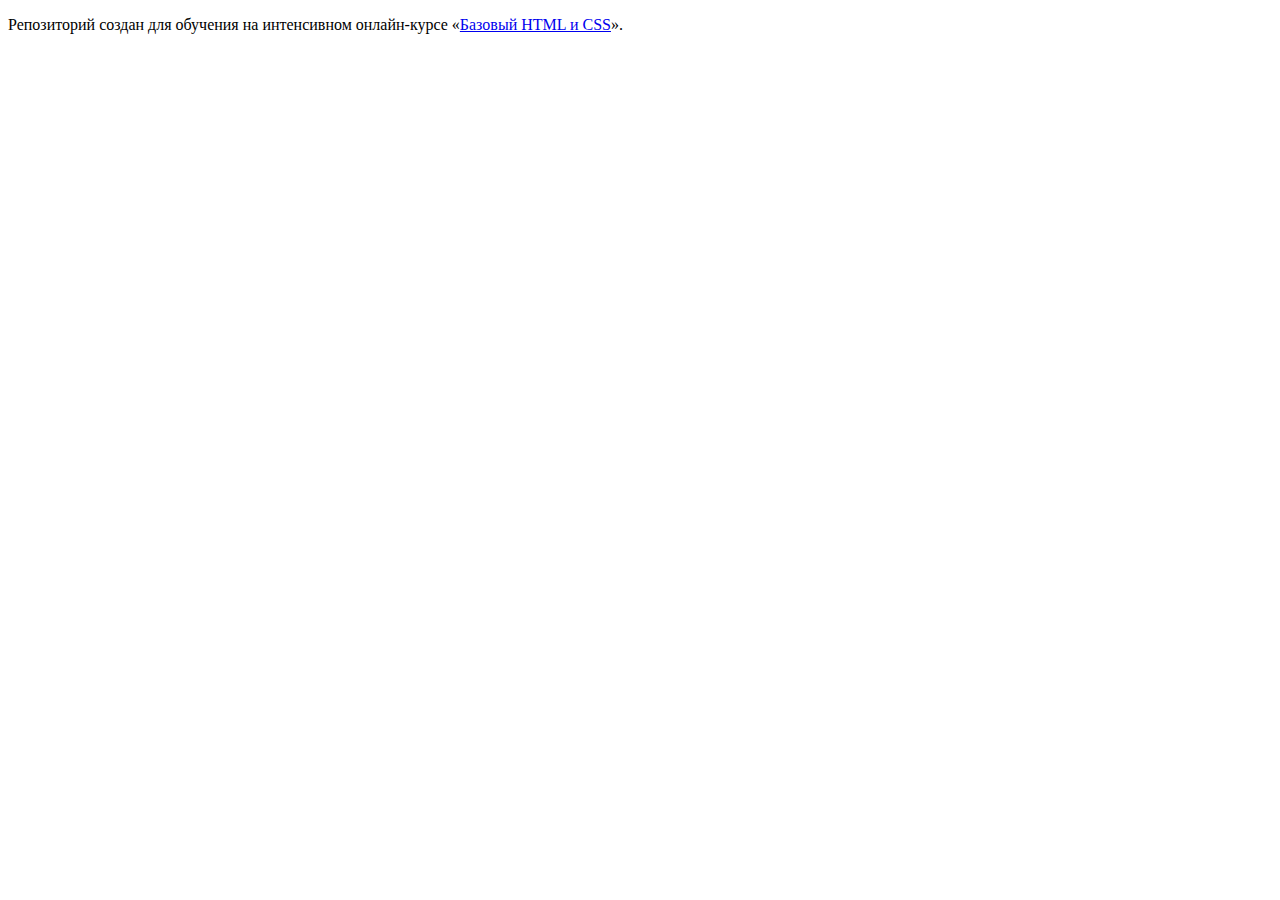
==== index.html @ 7b709efc ":hatching_chick:" ====
<!DOCTYPE html>
<html lang="ru">
  <head>
    <meta charset="utf-8">
    <title>HTML Academy: Техномарт</title>
  </head>
  <body>

    <p>Репозиторий создан для обучения на интенсивном онлайн‑курсе «<a href="https://htmlacademy.ru/intensive/htmlcss">Базовый HTML и CSS</a>».</p>

  </body>
</html>
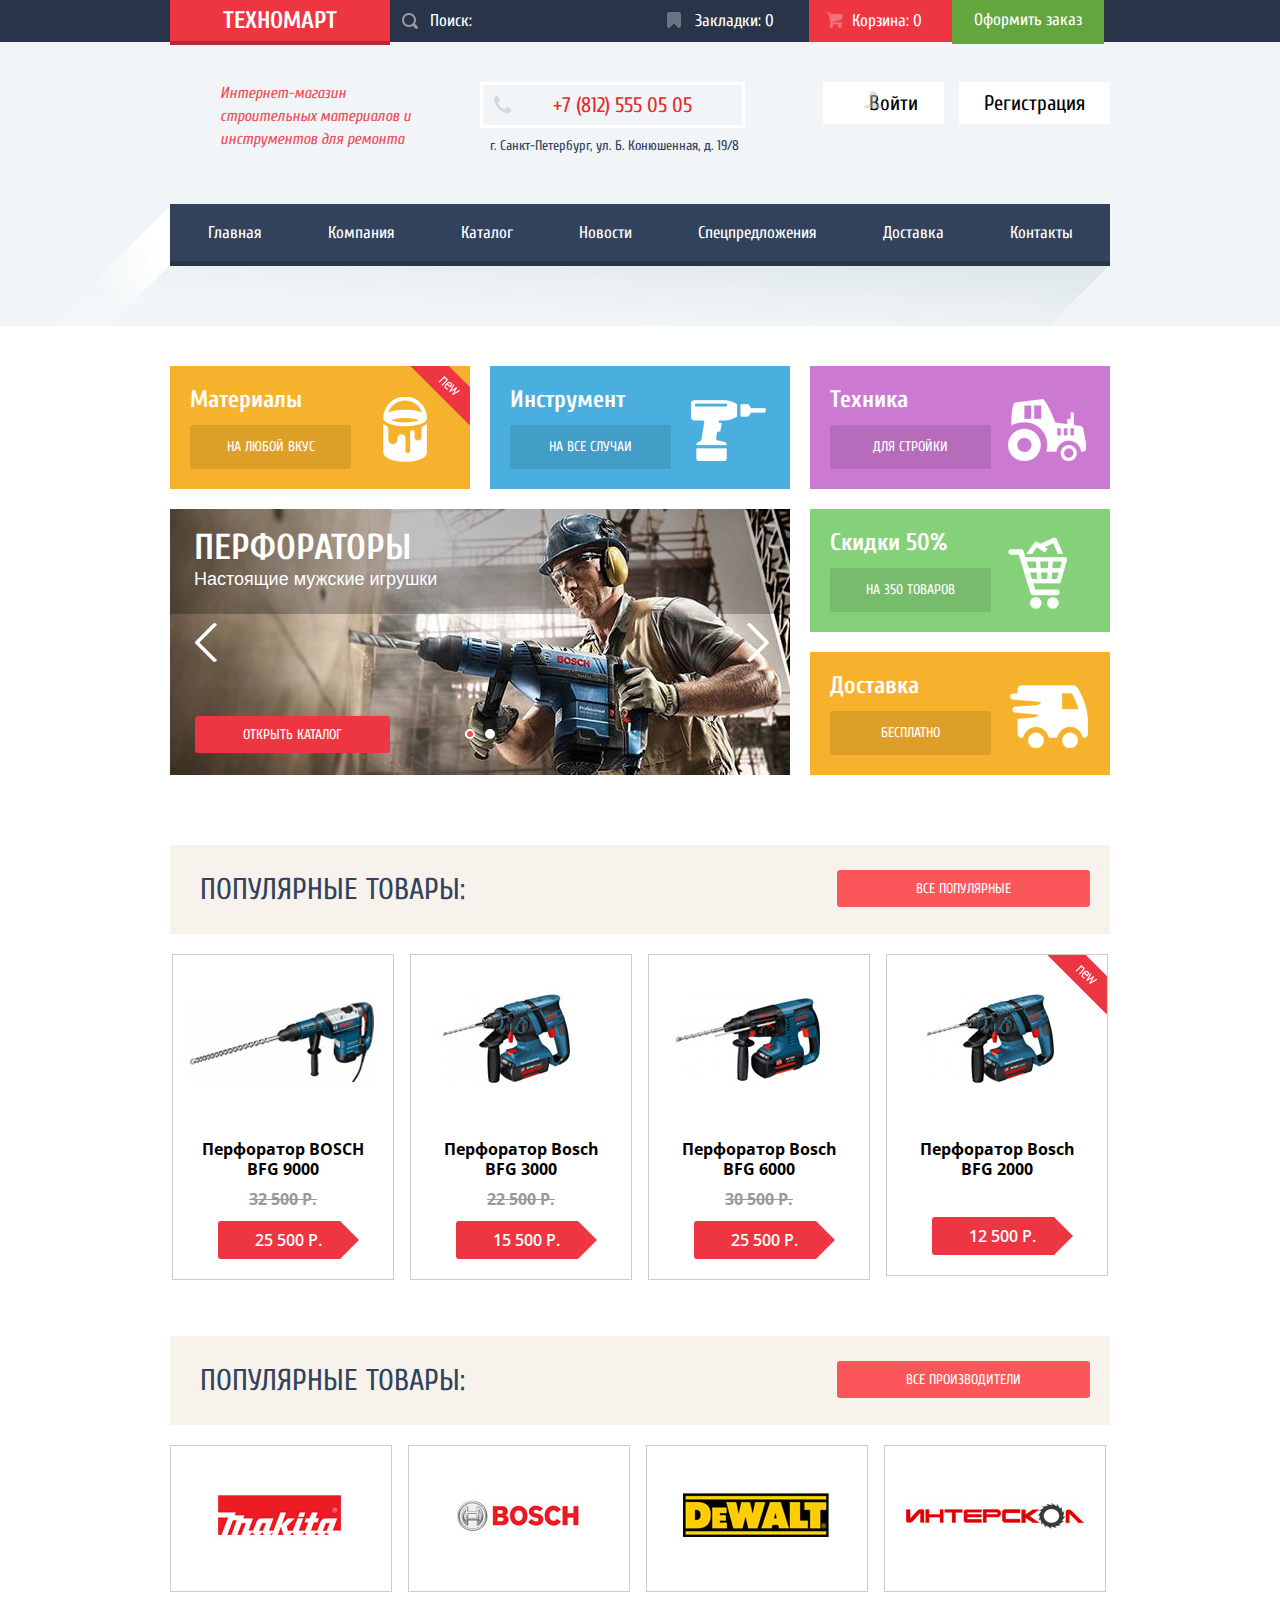
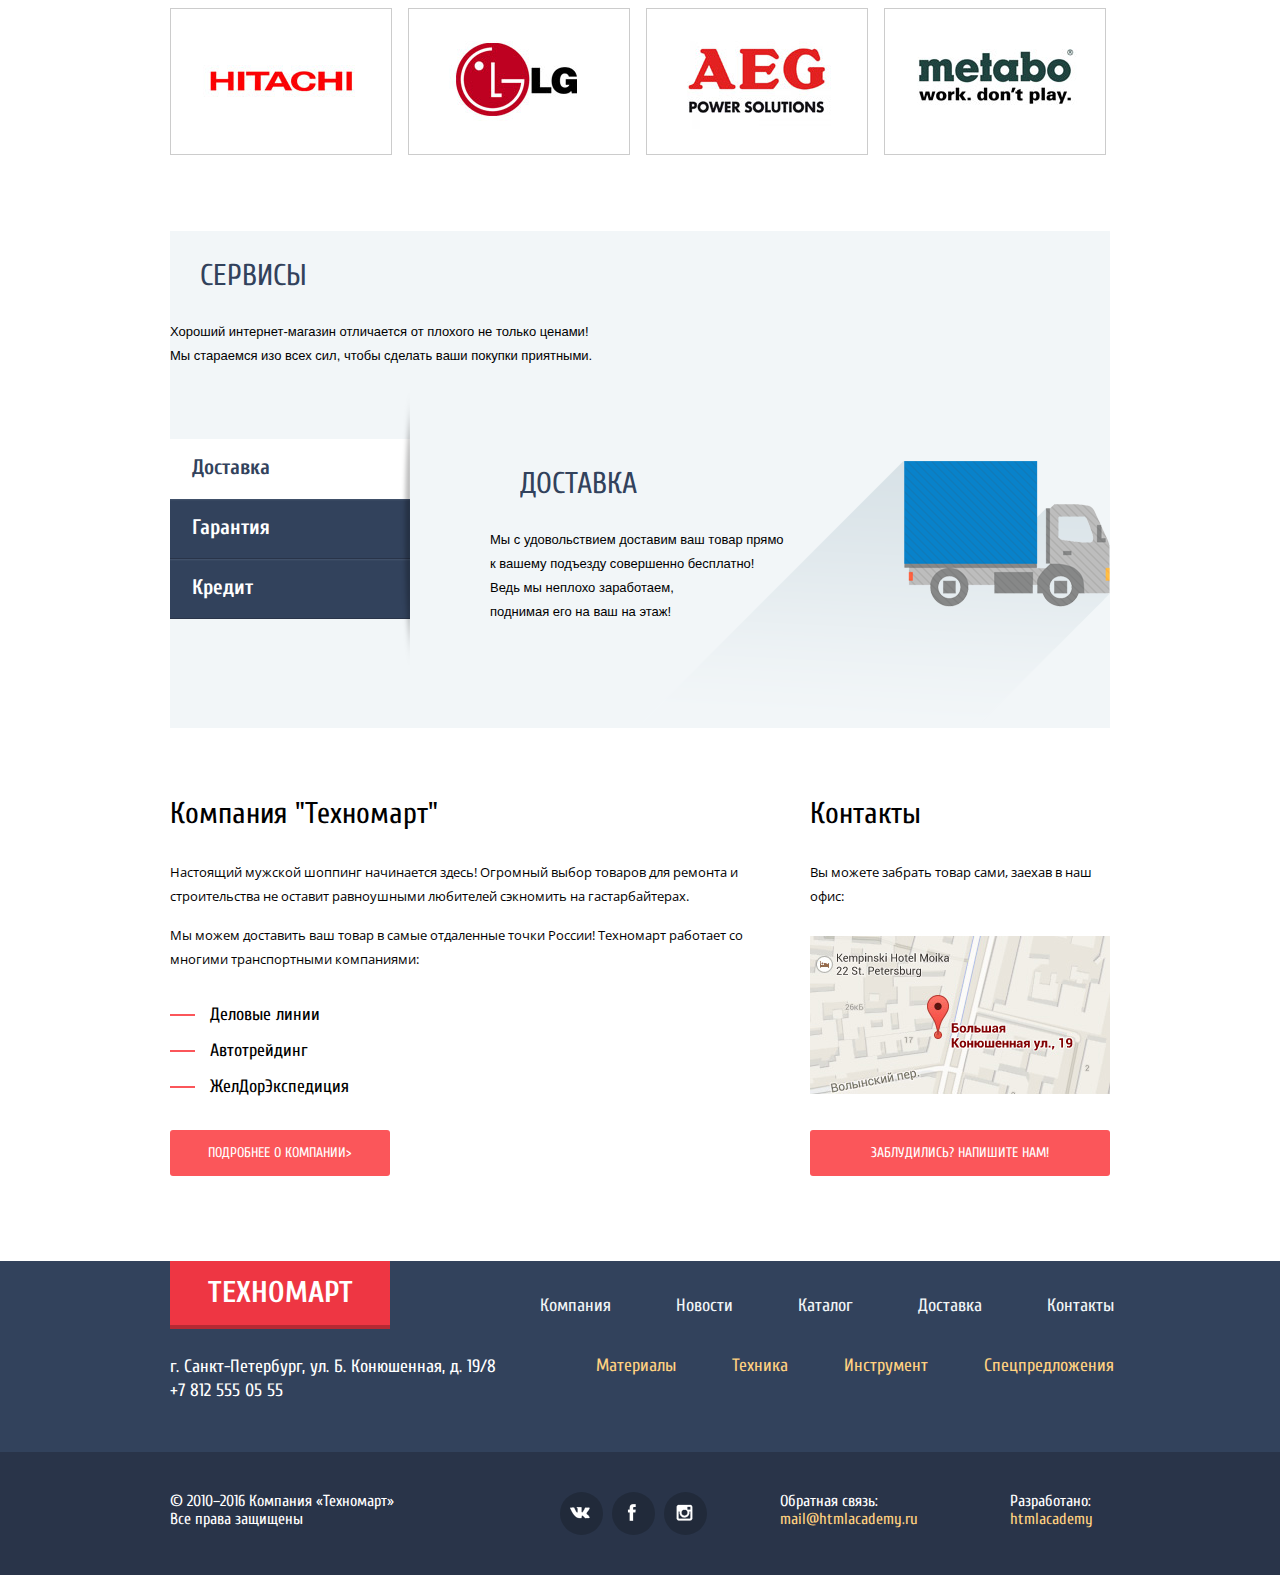
==== commit 746b8386: "исправлены все пункты по возможности" ====
--- a/index.html
+++ b/index.html
@@ -2,11 +2,307 @@
 <html lang="ru">
   <head>
     <meta charset="utf-8">
-    <title>HTML Academy: Техномарт</title>
+    <title>Техномарт</title>
+    <link href="css/style.css" rel="stylesheet">
+    <link href="http://fonts.googleapis.com/css?family=Open+Sans:300italic,400italic,700italic,400,300,700&amp;subset=latin,cyrillic" rel="stylesheet" type="text/css">
+    <link href="http://fonts.googleapis.com/css?family=Cuprum:400,400italic,700,700italic&amp;subset=latin,cyrillic" rel="stylesheet" type="text/css">
+    <link href="http://fonts.googleapis.com/css?family=Roboto:400,300,300italic,400italic,700,700italic&amp;subset=latin,cyrillic" rel="stylesheet" type="text/css">
   </head>
   <body>
+    <header class="header">
+    <div class="menu-top">
+      <div class="container">
+        <div class="wrap">
+          <a class="logo" href="#">Техномарт</a>
+          <form class="menu-top-search" action="#">
+            <input id="menu-top-search-box" name="search" type="text">
+            <label for="menu-top-search-box">Поиск:</label>
+          </form>
+          <div class="menu-top-bookmarks">
+            <a href="#">Закладки: 0</a>
+          </div>
+          <div class="menu-top-basket">
+            <a href="#">Корзина: 0</a>
+          </div>
+          <div class="menu-top-order">
+            <a href="#">Оформить заказ</a>
+          </div>
+        </div>
+      </div>
+    </div>
+    <div class="menu">
+      <div class="container">
+        <div class="menu-middle  clearfix">
+          <p class="menu-middle-info">Интернет-магазин строительных материалов и инструментов для ремонта</p>
+          <div class="menu-middle-contacts">
+            <a href="tel:+7 (812) 555 05 55"> <span class="contacts-phone">+7 (812) 555 05 05</span></a>
+            <p class="contacts-address">г. Санкт-Петербург, ул. Б. Конюшенная, д. 19/8</p>
+          </div>
+          <div class="menu-middle-account">
+            <a class="login" href="#">Войти</a>
+            <a class="registration" href="#">Регистрация</a>
+            <!--
+                        <a class="user" href="#">Равшан Джамшутович</a><br>
+                        <a class="user-orders" href="#">Мои заказы</a>
+                        <a class="user-profile" href="#">Личный кабинет</a>
+           -->
+            <div class="login-popup">
+              <a href="#" class="login-popup-close">✕</a>
+              <form class="login-form" action="/auth" method="post">
+                <input class="login-field" type="text" name="login" placeholder="Логин">
+                <input class="password-field" type="password" name="password" placeholder="Пароль">
+                <a class="restore" href="#">Я забыл пароль</a>
+                <label>
+                  <input type="checkbox" name="remember"> Запомните меня</label>
+                <input type="submit" value="Войти">
+              </form>
+            </div>
+          </div>
+        </div>
+        <nav class="menu-lower">
+          <div class="menu-lower-menu">
+            <p><a href="index.html">Главная</a></p>
+            <p><a href="#">Компания</a></p>
+            <p><a href="catalog.html">Каталог</a></p>
+            <p><a href="#">Новости</a></p>
+            <p><a href="#">Спецпредложения</a></p>
+            <p><a href="#shipping">Доставка</a></p>
+            <p><a href="#contacts">Контакты</a></p>
+          </div> 
+        </nav>
+      </div>
+      </div>
+    </div>
+  </header>
+    <main class="container">
+      <div class="promo-block  clearfix">
+        <div class="promo-item  materials">
+          <span class="h3">Материалы</span>
+          <br><a class="promo-info  materials-info" href="catalog.html">на любой вкус</a>
+        </div>
+        <div class="promo-item  instruments">
+          <span class="h3">Инструмент</span>
+          <br><a class="promo-info  instrument-info" href="catalog.html">на все случаи</a>
+        </div>
+        <div class="promo-item  machines">
+          <span class="h3">Техника</span>
+          <br><a class="promo-info  machines-info" href="catalog.html">для стройки</a>
+        </div>
+        <div class="promo-item  discount">
+          <span class="h3">Скидки 50%</span>
+          <br><a class="promo-info  discount-info" href="catalog.html">на 350 товаров</a>
+        </div>
 
-    <p>Репозиторий создан для обучения на интенсивном онлайн‑курсе «<a href="https://htmlacademy.ru/intensive/htmlcss">Базовый HTML и CSS</a>».</p>
+        <div class="features-item features-slider">
+            <input id="left-arrow" type="radio" name="arrow" checked>
+            <input id="right-arrow" type="radio" name="arrow">
+            <div class="features-slider-controls">
+              <label for="left-arrow"></label>
+              <label for="right-arrow"></label>
+            </div>
+            <div class="features-slider-content">
+              <div class="features-slider-item">
+                <h2>Перфораторы</h2>
+                <span>Настоящие мужские игрушки</span>
+                <a class="btn" href="#">Открыть каталог</a>
+              </div>
+              <div class="features-slider-item">
+                <h2>Дрели</h2>
+                <span>Соседям на радость</span>
+                <a class="btn" href="#">Открыть каталог</a>
+              </div>
+            </div>
+          </div>
 
-  </body>
+        <div class="promo-item  delivery">
+          <span class="h3">Доставка</span>
+          <br><a class="promo-info  delivery-info" href="#delivery">бесплатно</a>
+        </div>
+      </div>
+      <section class="products">
+        <div class="section-header  section-header-products  clearfix">
+          <h1>Популярные товары:</h1>
+          <a class="btn  btn-products" href="#">Все популярные</a> 
+        </div>
+        <div class="catalog">
+          <div class="catalog-item  catalog-item-main-page">
+            <div class="actions">
+              <a href="#" class="buy">Купить</a> <a href="#" class="bookmark">В закладки</a>
+            </div>
+            <div class="image"><img src="img/product04.jpg" width="218" height="170" alt="">
+            </div>
+            <a class="title" href="#">Перфоратор BOSCH BFG 9000</a>
+            <del class="price-old">32 500 P.</del>
+            <ins class="price">25 500 P.</ins>
+          </div>
+          <div class="catalog-item  catalog-item-main-page">
+            <div class="actions">
+              <a href="#" class="buy">Купить</a>
+              <a href="#" class="bookmark">В закладки</a>
+            </div>
+            <div class="image"><img src="img/product02.jpg" width="218" height="170" alt="">
+            </div>
+            <a class="title" href="#">Перфоратор Bosch BFG 3000</a>
+            <del class="price-old">22 500 P.</del>
+            <ins class="price">15 500 P.</ins>
+          </div>
+          <div class="catalog-item  catalog-item-main-page">
+            <div class="actions">
+              <a href="#" class="buy">Купить</a>
+              <a href="#" class="bookmark">В закладки</a>
+            </div>
+            <div class="image"><img src="img/product01.jpg" width="218" height="170"  alt="">
+            </div>
+            <a class="title" href="#">Перфоратор Bosch BFG 6000</a>
+            <del class="price-old">30 500 P.</del>
+            <ins class="price">25 500 P.</ins>
+          </div>
+          <div class="catalog-item  catalog-item-main-page">
+            <div class="actions">
+              <a href="#" class="buy">Купить</a>
+              <a href="#" class="bookmark">В закладки</a>
+            </div>
+            <div class="image"><img src="img/product03.jpg" width="218" height="170" alt="">
+            </div>
+            <a class="title" href="#">Перфоратор Bosch BFG 2000</a>
+            <ins class="price">12 500 P.</ins>
+          </div>
+        </div>	
+      </section>
+      <section class="manufacturers">
+        <div class="section-header  section-header-manufacturers  clearfix">
+          <h1>Популярные товары:</h1>
+          <a class="btn  btn-manufacturers" href="#">Все производители</a> 
+        </div>
+        <div class="manufacturers">
+          <div class="manufacturers-list">
+            <a class="manufacturer" href="#">
+              <img src="img/manufacturer01.jpg" width="218" height="143" alt="Bosch">
+            </a>
+            <a class="manufacturer" href="#">
+              <img src="img/manufacturer02.jpg" width="218" height="143" alt="Makita">
+            </a>
+            <a class="manufacturer" href="#">
+              <img src="img/manufacturer03.jpg" width="218" height="143" alt="Dewalt">
+            </a>
+            <a class="manufacturer" href="#">
+              <img src="img/manufacturer04.jpg" width="218" height="143" alt="Интерскол">
+            </a>
+            <a class="manufacturer" href="#">
+              <img src="img/manufacturer05.jpg" width="218" height="143" alt="Hitachi">
+            </a>
+            <a class="manufacturer" href="#">
+              <img src="img/manufacturer06.jpg" width="218" height="143" alt="Lg">
+            </a>
+            <a class="manufacturer" href="#">
+              <img src="img/manufacturer07.jpg" width="218" height="143" alt="AEC">
+            </a>
+            <a class="manufacturer" href="#">
+              <img src="img/manufacturer08.jpg" width="218" height="143" alt="Metabo">
+            </a>	
+          </div>
+        </div>
+      </section>
+      <div class="section services">
+          <h1>Сервисы</h1>
+          <p>Хороший интернет-магазин отличается от плохого не только ценами!<br>Мы стараемся изо всех сил, чтобы сделать ваши покупки приятными.</p>
+          <div class="services-tabs clearfix">
+            <input id="delivery" type="radio" name="service" checked>
+            <input id="guarantee" type="radio" name="service">
+            <input id="credit" type="radio" name="service">
+            <div class="services-tabs-controls">
+              <label class="service-slider-control" for="delivery">Доставка</label>
+              <label class="service-slider-control" for="guarantee">Гарантия</label>
+              <label class="service-slider-control" for="credit">Кредит</label>
+            </div>
+            <div class="services-tabs-content">
+              <div class="services-tabs-item">
+                <h1>Доставка</h1>
+                <p>Мы с удовольствием доставим ваш товар прямо<br>к вашему подъезду совершенно бесплатно!<br>Ведь мы неплохо заработаем,<br>поднимая его на ваш на этаж!</p>
+              </div>
+              <div class="services-tabs-item">
+                <h1>Гарантия</h1>
+                <p>Если купленный у нас товар поломается или заискрит,<br>а также в случае пожара, спровоцированного его возгаранием,<br>вы всегда можете быть уверены в нашей гарантии. Мы обменяем<br>сгоревший товар на новый.<br>Дом уж восстановите как-нибудь сами.</p>
+              </div>
+              <div class="services-tabs-item">
+                <h1>Кредит</h1>
+                <p>Залезть в долговую яму стало проще!<br>Кредитные консультанты придут вам на помощь.</p>
+                <a class="btn" href="#">Отправить заявку</a>
+              </div>
+            </div>
+          </div>
+        </div>
+      </div>
+      <section class="company  clearfix">
+        <div id="shipping" class="about">
+          <h1 class="about-header">Компания "Техномарт"</h1>
+          <p>Настоящий мужской шоппинг начинается здесь! Огромный выбор товаров для ремонта и строительства не оставит равноушными любителей сэкномить на гастарбайтерах.</p>
+          <p>Мы можем доставить ваш товар в самые отдаленные точки России!
+Техномарт работает со многими транспортными компаниями:</p>
+          <ul class="transport-companies">
+            <li><a href="#">Деловые линии</a></li>
+            <li><a href="#">Автотрейдинг</a></li>
+            <li><a href="#">ЖелДорЭкспедиция</a></li>
+          </ul>
+          <a class="btn  btn-about" href="#">Подробнее о компании></a>
+        </div>
+        <div  class="contacts">
+          <h2 class="contacts-header" >Контакты</h2>
+          <p>Вы можете забрать товар сами, заехав в наш офис:</p>
+          <a class="map" href="#"><img src="img/map.jpg" alt="">
+          </a>
+          <a class="btn  btn-email" href="#">Заблудились? Напишите нам!</a>
+        </div>
+      </section>
+    </div>
+  </main>
+    <footer>
+    <div class="footer-upper">
+      <div class="container  clearfix">
+        <div id="contacts" class="footer-upper-contacts">
+          <a class="logo" href="/">Техномарт</a>
+          <p class="address">г. Санкт-Петербург, ул. Б. Конюшенная, д. 19/8<br>
+            <p class="address">+7 812 555 05 55</p>
+        </div>
+        <div class="footer-menu">
+          <div class="footer-upper-site-menu">
+            <p><a href="#">Компания</a></p>
+            <p><a href="#">Новости</a></p>
+            <p><a href="catalog.html">Каталог</a></p>
+            <p><a href="#shipping">Доставка</a></p>
+            <p><a href="#contacts">Контакты</a></p>
+          </div>
+          <div class="footer-upper-shop-menu">
+            <p><a href="catalog.html">Материалы</a></p>
+            <p><a href="catalog.html">Техника</a></p>
+            <p><a href="catalog.html">Инструмент</a></p>
+            <p><a href="catalog.html">Спецпредложения</a></p>
+          </div>
+        </div>
+      </div>
+    </div>
+    <div class="footer-lower">
+      <div class="container  clearfix">
+        <p class="copyright-company">© 2010–2016 Компания «Техномарт»
+          <br>Все права защищены</p>
+        <div class="social-buttons">
+          <a class="btn-social  btn-social-vk" href="http://vk.com">Вконтакте</a>
+          <a class="btn-social  btn-social-fb" href="http://facebook.com">Facebook</a>
+          <a class="btn-social  btn-social-inst" href="http://instagram.com">Instagram</a>
+        </div>
+        <p class="feedback">Обратная связь:
+          <br><a class="e-mail" href="mailto:inf0@technomart.ru">mail@htmlacademy.ru</a>
+        </p>
+        <p class="design-copyright">Разработано:
+          <br><a class="designer" href="htmlacademy.ru">htmlacademy</a>
+        </p>
+      </div>
+    </div>
+  </footer>
+    <script src="js/script.js"></script>
+</body>
 </html>
+
+
+    	
+    
--- a/css/style.css
+++ b/css/style.css
@@ -0,0 +1,2277 @@
+html,
+body {
+  margin: 0;
+  padding: 0;
+}
+
+body {
+  font-family: 'Open Sans', sans-serif;
+  font-size: 13px;
+}
+
+.header {
+  font-size: 17px;
+  font-family: 'Cuprum';
+}
+
+.container {
+  width: 940px;
+  margin: 0 auto;
+  position: relative;
+}
+
+.menu-top .container {
+  position: relative;
+}
+
+.menu-top {
+  color: #FFFFFF;
+}
+
+.wrap {
+  display: flex;
+}
+
+.logo {
+  float: left;
+  text-transform: uppercase;
+  text-decoration: none;
+  text-align: center;
+  color: #FFFFFF;
+  font-weight: 700;
+  background: #EE3643;
+  font-size: 24px;
+  line-height: 42px;
+  width: 220px;
+}
+
+.header .logo:after {
+  position: absolute;
+  content: '';
+  left: 0;
+  top: 41px;
+  width: 220px;
+  height: 4px;
+  background: #b52933;
+}
+
+.logo:hover {
+  background: #ca2c37;
+}
+
+.logo:active {
+  background: #ba2732;
+}
+
+.menu-top-search {
+  position: relative;
+  display: inline-block;
+}
+
+.menu-top-search input {
+  height: 32px;
+  width: 230px;
+  border: none;
+  padding: 5px 10px 5px 20px;
+  background: #293449 url('../img/Search.png') no-repeat 5% 50%;
+  opacity: 0.5;
+  color: #293449;
+}
+
+.menu-top-search input:hover {
+  opacity: 1;
+  background: #212a3a url('../img/Search.png') no-repeat 5% 50%;
+  color: #212a3a;
+}
+
+.menu-top-search input:focus {
+  opacity: 1;
+  background: #FFFFFF url('../img/search-red.png') no-repeat 5% 50%;
+}
+
+.menu-top-search label {
+  margin-left: 40px;
+  position: absolute;
+  top: 11px;
+  left: 0;
+}
+
+.menu-top-search input[type=text]:active +label {
+  color: #FFFFFF;
+}
+
+.menu-top-search input[type=text]:focus +label {
+  display: none;
+}
+
+.menu-top-bookmarks {
+  position: relative;
+  overflow: hidden;
+}
+
+.menu-top-bookmarks:before {
+  content: '';
+  position: absolute;
+  left: 7px;
+  top: 10px;
+  width: 30px;
+  height: 30px;
+  background: url('../img/bookmarks-icon.png') no-repeat 10px 2px;
+  opacity: 0.3;
+}
+
+.menu-top-bookmarks:hover:before {
+  opacity: 1;
+}
+
+.menu-top-bookmarks:hover:active {
+  opacity: 0.2;
+}
+
+.menu-top-bookmarks a {
+  color: #FFFFFF;
+  text-decoration: none;
+  padding: 12px 35px 12px 45px;
+  line-height: 42px;
+}
+
+.menu-top-bookmarks a:hover {
+  background: #212a3a;
+}
+
+.menu-top-bookmarks a:active {
+  color: #5f6671;
+  background: #161d29
+}
+
+.menu-top-basket {
+  position: relative;
+  overflow: hidden;
+  background: #EE3643;
+}
+
+.menu-top-basket:before {
+  content: '';
+  position: absolute;
+  left: 7px;
+  top: 10px;
+  width: 30px;
+  height: 30px;
+  background: url('../img/icon-basket.png') no-repeat 10px 2px  ;
+  opacity: 0.3;
+}
+
+.menu-top-basket:hover:before {
+  opacity: 1;
+}
+
+.menu-top-basket:hover:active {
+  opacity: 0.3;
+}
+
+.menu-top-basket a {
+  color: #FFFFFF;
+  text-decoration: none;
+  padding: 12px 30px 12px 43px;
+  line-height: 42px;
+
+}
+
+.menu-top-basket a:hover {
+  background: #212a3a;
+}
+
+.menu-top-basket a:active {
+  color: #5f6671;
+  background: #161d29
+}
+
+.menu-top-basket-not-empty {
+  background: #ee3643;
+}
+
+.menu-top-order a {
+  color: #FFFFFF;
+  background: #63A63E;
+  text-decoration: none;
+  line-height: 39px;
+  padding: 15px 22px;
+}
+
+.menu-top-order a:hover {
+  background: #5fbb2d;
+}
+
+.menu-top-order a:active {
+  color: #85a971;
+}
+
+.menu {
+  background: #F1F5F7 url('../img/header-shadow.png') no-repeat center bottom;
+}
+
+.menu .container {
+  padding: 0 10px 60px;
+}
+
+.menu-top {
+  background: #293449;
+}
+
+.menu-middle {
+  padding-top: 40px;
+  padding-bottom: 40px;
+}
+
+.menu-middle-info {
+  margin: 0 50px 0 50px;
+  width: 200px;
+  color: #EE4F5B;
+  float: left;
+  font-style: italic;
+  font-size: 16px;
+  line-height: 1.438;
+}
+
+.menu-middle-contacts {
+  float: left;
+  margin: 0 0 10px 10px;
+  width: 300px;
+  position: relative;
+}
+
+.contacts-phone {
+  border: 3px solid #FFFFFF;
+  padding: 8px 50px 8px 70px;
+  margin: 0 0 10px 0;
+  color: #e9292a;
+  font-size: 21px;
+  display: inline-block;
+}
+
+.contacts-phone:before {
+  content: '';
+  position: absolute;
+  left: 8px;
+  top: 7px;
+  width: 30px;
+  height: 30px;
+  background: url('../img/icon-telefon.png') no-repeat 5px;
+  opacity: 0.5;
+}
+
+.contacts-address {
+  color: #32425C;
+  margin: 0;
+  padding-left: 10px;
+  font-size: 14px;
+  line-height: 1.125;
+}
+
+.menu-middle-account {
+  float: right;
+  font-size: 21px;
+  font-weight: 400;
+  line-height: 0.857;
+  position: relative;
+}
+
+.login,
+.registration,
+.user {
+  color: #000000;
+  text-decoration: none;
+  padding: 12px 25px;
+  background: #FFFFFF;
+  display: inline-block;
+}
+
+.login {
+  margin-right: 10px;
+  padding: 12px 26px 12px 46px;
+}
+
+.login:hover {
+  color: #ee3643;
+}
+
+.login:active {
+  color: #b2b2b2;
+}
+
+.login:before {
+  content: '';
+  position: absolute;
+  left: 40px;
+  top: 9px;
+  width: 30px;
+  height: 30px;
+  background: url('../img/icon-user.png') no-repeat;
+  opacity: 0.5;
+}
+
+.login:hover:before {
+  opacity: 1;
+}
+
+.registration:hover {
+  color: #ee3643;
+}
+
+.registration:active {
+  color: #b2b2b2;
+}
+
+.user {
+  padding: 12px 70px 12px 47px;
+  margin: 0 0 5px;
+}
+
+.user:active {
+  color: #b2b2b2;
+}
+
+.user:before {
+  content: '';
+  position: absolute;  
+  left: 10px;
+  top: 12px;
+  width: 20px;
+  height: 20px;
+  background: url('../img/icon-user-hover.png') no-repeat;
+  opacity: 0.3;
+}
+
+.user:after {
+  content: '';
+  position: absolute;
+  right: 10px;
+  top: 11px;
+  width: 20px;
+  height: 20px;
+  background: url('../img/icon-login-hover.png') no-repeat;
+  opacity: 0.3;
+}
+
+
+.user:hover:after {
+  opacity: 1;
+}
+
+.user-orders,
+.user-profile {
+  margin: 0 29px 0 5px;
+  padding: 5px;
+  display: inline-block;
+  color: #32425c;
+  font-size: 16px;
+  font-weight: 400;
+  line-height: 1.125;
+}
+
+.user-orders:hover {
+  color: #ee3643;
+}
+
+.user-profile:hover {
+  color: #ee3643;
+}
+
+.user-orders:active {
+  color: #b7bec7;
+}
+
+.user-profile:active {
+  color: #b7bec7;
+}
+
+.user-orders:after {
+  content: '';
+  position: absolute;
+  top: 59px;
+  width: 4px;
+  height: 4px;
+  border-radius: 50%;
+  background: #32425c;
+  margin: 0 0 0 22px;
+}
+
+.menu-lower {
+  background: #32425c;
+  border-bottom: 5px solid #293449;
+}
+
+.menu-lower-menu {
+  text-align: center;
+
+}
+
+.menu-lower-menu a:hover {
+  background: #293449;
+}
+
+.menu-lower-menu a:active {
+  background: #1d2739;
+  color: #616874;
+  border: none;
+}
+
+.menu-lower-menu {
+  padding: 0;
+  font-size: 0;
+  
+}
+
+.menu-lower-menu p {
+ display: inline-block;
+}
+
+.menu-lower-menu a {
+
+  display: block;
+  text-decoration: none;
+  color: #FFFFFF;
+  font-size: 17px;
+  padding: 19px 33px;
+}
+
+.promo-block {
+  font-size: 0;
+  margin: 40px 0 50px;
+  font-family: 'Cuprum';
+  position: relative;
+}
+
+.promo-item {
+  width: 260px;
+  height: 83px;
+  display: inline-block;
+  vertical-align: top;
+  margin: 0 0 20px 20px;
+  padding: 20px;
+}
+
+.promo-item:first-child {
+  margin-left: 0;
+}
+
+.promo-item .h3 {
+  color: #ffffff;
+  font-size: 24px;
+  font-weight: 700;
+  display: inline-block;
+  margin-bottom: 12px;
+}
+
+.promo-block a {
+  text-decoration: none;
+}
+
+.promo-icon {
+  position: absolute;
+  width: 300px;
+  height: 123px;
+}
+
+.materials {
+  background: #F6B22D url("../img/promo-item01.png") no-repeat 0 0;
+  position: relative;
+}
+
+.instruments {
+  background: #4AAFDE url("../img/promo-item02.png") no-repeat 0 0;
+}
+
+.machines {
+  background: #CC79D1 url("../img/promo-item03.png") no-repeat 0 0;
+}
+
+.discount {
+  background: #85D179 url("../img/promo-item04.png") no-repeat 0 0;
+  float: right;
+}
+
+.delivery {
+  background: #F6B22D url("../img/promo-item05.png") no-repeat 0 0;
+  float: right;
+}
+
+.promo-info {
+  width: 135px;
+  color: #ffffff;
+  font-size: 14px;
+  line-height: 1.287;
+  text-align: center;
+  text-transform: uppercase;
+  display: inline-block;
+  padding: 13px;
+  background: rgba(0, 0, 0, 0.1);
+  border-radius: 3%;
+}
+
+.promo-info:hover {
+  background: rgba(0, 0, 0, 0.2);
+}
+
+.promo-info:active {
+  background: rgba(0, 0, 0, 0.3);
+  border: none;
+}
+
+.materials:after {
+  position: absolute;
+  content: '';
+  top: 0;
+  right: 0;
+  width: 60px;
+  height: 60px;
+  background: url("../img/flag_new.png") no-repeat 0 0;
+}
+
+.slider-wrapper {
+  width: 620px;
+  float: left;
+  position: relative;
+  color: #fff;
+  overflow: hidden;
+}
+
+.slider {
+  height: 266px;
+  padding: 0;
+  position: relative;
+}
+
+.slider-slide {
+  max-width: 100%;
+  float: left;
+  list-style: none;
+  z-index: 1;
+}
+
+.slider-paginator {
+  position: absolute;
+  bottom: 35px;
+  left: 46.7%;
+  width: 42px;
+  height: 10px;
+  text-align: center;
+  z-index: 10;
+}
+
+.features {
+  margin-right: -10px;
+  margin-left: -10px;
+  margin-bottom: 33px;
+}
+
+.features-item {
+  float: left;
+  width: 300px;
+  margin-bottom: 20px;
+  padding-top: 21px;
+  padding-left: 23px;
+  padding-bottom: 22px;
+
+  box-sizing: border-box;
+}
+
+
+/**Слайдер №1**/
+
+.features-slider {
+  position: relative;
+
+  float: left;
+  width: 620px;
+  padding: 0;
+  overflow: hidden;
+}
+
+.features-slider input {
+  display: none;
+}
+
+.features-slider-item {
+  position: relative;
+
+  height: 266px;
+}
+
+.features-slider-item:first-child {
+  display: none;
+
+  background: #9a8a73 url("../img/features-slider-item-perforator.jpg") no-repeat;
+}
+
+.features-slider-item:last-child {
+  display: none;
+
+  background: #a27a6f url("../img/features-slider-item-drill.jpg") no-repeat;
+}
+
+.features-slider h2 {
+  margin: 0;
+  padding-top: 21px;
+  padding-bottom: 2px;
+  padding-left: 24px;
+
+  font-size: 36px;
+  line-height: 1;
+  font-weight: bold;
+  text-transform: uppercase;
+
+  color: #ffffff;
+}
+
+.features-slider span {
+  display: block;
+  padding-left: 24px;
+
+  font-size: 18px;
+  line-height: 1.333;
+  font-family: 'PT Sans', 'Arial', sans-serif;
+
+  color: #ffffff;
+}
+
+.features-slider .btn {
+  position: absolute;
+  bottom: 22px;
+  left: 25px;
+
+  width: 195px;
+
+  background: #ee3643;
+}
+
+.features-slider-item .btn:hover {
+  background: #ca2c37;
+}
+
+.features-slider-item .btn:active {
+  background: #ba2732;
+}
+
+.features-slider .features-slider-controls {
+  position: absolute;
+  bottom: 41px;
+  left: 295px;
+
+  margin-bottom: -5px;
+
+  font-size: 0;
+
+  z-index: 1000;
+}
+
+.features-slider-controls label {
+  display: inline-block;
+  width: 6px;
+  height: 6px;
+  margin-left: 10px;
+
+  background-color: #ffffff;
+  border: 2px solid #ffffff;
+  border-radius: 50%;
+  cursor: pointer;
+  vertical-align: top;
+}
+
+.features-slider-controls label:first-child::before,
+.features-slider-controls label:last-child::before {
+  position: absolute;
+  bottom: 82px;
+
+  width: 25px;
+  height: 25px;
+
+  border-top: 4px solid #ffffff;
+  border-right: 4px solid #ffffff;
+  border-radius: 3px;
+
+  content: "";
+  z-index: 1000;
+}
+
+.features-slider-controls label:first-child::before {
+  left: -265px;
+  -webkit-transform: rotate(-135deg);
+  -moz-transform: rotate(-135deg);
+  -ms-transform: rotate(-135deg);
+  -o-transform: rotate(-135deg);
+  transform: rotate(-135deg);
+}
+
+.features-slider-controls label:last-child::before {
+  left: 270px;
+
+  -webkit-transform: rotate(45deg);
+  -moz-transform: rotate(45deg);
+  -ms-transform: rotate(45deg);
+  -o-transform: rotate(45deg);
+  transform: rotate(45deg);
+}
+
+.features-slider-controls label:first-child {
+  margin-left: 0;
+}
+
+#left-arrow:checked ~ .features-slider-controls label:first-child {
+  background-color: #f04a55;
+}
+
+#left-arrow:checked ~ .features-slider-content .features-slider-item:first-child {
+  display: block;
+}
+
+#right-arrow:checked ~ .features-slider-controls label:last-child {
+  background-color: #f04a55;
+}
+
+#right-arrow:checked ~ .features-slider-content .features-slider-item:last-child {
+  display: block;
+}
+
+.page-btn {
+  display: inline-block;
+  width: 7px;
+  height: 7px;
+  margin: 0 5px;
+  background: white;
+  border: 2px solid white;
+  vertical-align: top;
+  border-radius: 50%;
+  cursor: pointer;
+}
+
+.page-btn-active {
+  background: #EE3643;
+}
+
+.forward,
+.back {
+  position: absolute;
+  top: 123px;
+  left: 30px;
+  background: url('../img/slider-back.png') no-repeat 5px 5px;
+  font-size: 0;
+  width: 20px;
+  height: 36px;
+  padding: 5px;
+  cursor: pointer;
+}
+
+.forward {
+  left: 570px;
+  background: url('../img/slider-forward.png') no-repeat 5px 5px;
+}
+
+.btn {
+  display: block;
+  font-family: 'Cuprum';
+  font-size: 14px;
+  color: white;
+  text-transform: uppercase;
+  text-align: center;
+  text-decoration: none;
+  background: #fb565a;
+  border-radius: 3px;
+  padding: 10px 0;
+}
+
+.btn-catalog {
+  display: inline-block;
+  padding: 10px 40px;
+  position: absolute;
+  bottom: 20px;
+  left: 20px;
+}
+
+.btn:hover {
+  background: #ca2c37;
+}
+
+.btn:active {
+  background: #ba2732;
+  color: #cf6870;
+  border: none;
+}
+
+.slider .btn {
+  margin-left: 30px;
+  width: 195px;
+}
+
+.slider-slide {
+  // display: none;
+}
+
+.slider-slide:nth-child(1) {
+  // display: block;
+}
+
+.section-header {
+  background: #F7F3EC;
+  margin-bottom: 20px;
+}
+
+.section-header h1 {
+  float: left;
+  color: #32425c;
+  text-transform: uppercase;
+  font-family: 'Cuprum';
+  font-size: 30px;
+  font-weight: 400;
+  margin: 0 0 0 30px;
+  line-height: 89px;
+  max-width: 700px;
+  text-overflow: ellipsis;
+  -o-text-overflow: ellipsis;
+  -moz-binding: url('bindings.xml#ellipsis');
+  white-space: nowrap;
+  overflow: hidden;
+}
+
+.section-header .btn {
+  width: 253px;
+  float: right;
+  margin: 25px 20px;
+}
+
+.catalog {
+  margin-bottom: 40px;
+  font-family: 'Open Sans';
+  text-align: center;
+}
+
+.catalog-item {
+  width: 220px;
+  min-height: 250px;
+  position: relative;
+  display: inline-block;
+  margin: 0 16px 16px 0;
+  padding-bottom: 70px;
+  border: 1px solid #ccc;
+  line-height: 20px;
+  font-weight: bold;
+  vertical-align: top;
+}
+
+.catalog-item:hover {
+  -moz-box-shadow: 0 0 10px 5px rgba(0, 0, 0, 0.2);
+  -webkit-box-shadow: 0 0 10px 5px rgba(0, 0, 0, 0.2);
+  box-shadow: 0 0 10px 5px rgba(0, 0, 0, 0.2);
+}
+
+.catalog-item .image {
+  margin: auto;
+}
+
+.catalog-item .image img {
+  max-width: 100%;
+}
+
+.catalog-item .title {
+  padding: 0 25px;
+  margin: 10px 0;
+  display: block;
+  color: black;
+  text-decoration: none;
+}
+
+.price-old {
+  color: #999;
+}
+
+.price {
+  display: block;
+  position: absolute;
+  left: 45px;
+  bottom: 20px;
+  width: 80px;
+  margin: 0 auto;
+  padding: 10px 30px;
+  color: white;
+  background: #EE3643;
+  border-radius: 3px;
+  text-decoration: none;
+  font-weight: 600;
+  line-height: 1.126;
+}
+
+.price:after {
+  content: "";
+  position: absolute;
+  top: 0px;
+  right: -20px;
+  width: 0;
+  height: 0;
+  border: 19px solid white;
+  border-left-color: #EE3643;
+}
+
+.catalog-item .actions {
+  position: absolute;
+  top: 0;
+  left: 0;
+  width: 220px;
+  height: 88px;
+  padding: 40px 0;
+  z-index: 10;
+  background-color: rgba(255, 255, 255, 0.9);
+}
+
+.catalog-item .actions .buy,
+.catalog-item .actions .bookmark {
+  display: block;
+  width: 129px;
+  margin: 0 auto;
+  margin-bottom: 7px;
+  padding: 7px 0;
+  border: 3px solid #63a63e;
+  border-bottom-color: #367315;
+  background: #63a63e;
+  color: white;
+  font-size: 14px;
+  font-weight: normal;
+  line-height: 18px;
+  text-decoration: none;
+  text-transform: uppercase;
+  border-radius: 3px;
+}
+
+.catalog-item .actions .bookmark {
+  color: #32425c;
+  background: white;
+  border-bottom-color: #63a63e;
+}
+
+.catalog-item .actions {
+  display: none;
+}
+
+.catalog-item:hover .actions {
+  display: block;
+}
+
+.catalog-item .actions .buy:hover {
+  background: #5fbb2d;
+}
+
+.catalog-item .actions .buy:active {
+  -moz-box-shadow: 0 100px 0 0 rgba(0, 0, 0, 0.2) inset;
+  -webkit-box-shadow: 0 100px 0 0 rgba(0, 0, 0, 0.2) inset;
+  box-shadow: 0 100px 0 0 rgba(0, 0, 0, 0.2) inset;
+  border: 3px solid #518534;
+}
+
+.catalog-item .actions .bookmark:hover {
+  border: 3px solid #32425c;
+}
+
+.catalog-item .actions .bookmark:active {
+  border: 3px solid #c1c6ce;
+  color: #c1c6ce;
+}
+
+.catalog-item-main-page:nth-child(4n) {
+  margin-right: 0;
+}
+
+.catalog,
+.manufacturers-list {
+  font-size: 0;
+}
+
+.catalog-item {
+  font-size: 16px;
+}
+
+.catalog-item:nth-child(4n):after {
+  position: absolute;
+  content: '';
+  top: 0;
+  right: 0;
+  width: 60px;
+  height: 60px;
+  background: url("../img/flag_new.png") no-repeat 0 0;
+}
+
+.manufacturers {
+  margin-bottom: 60px;
+}
+
+.manufacturer {
+  width: 220px;
+  height: 145px;
+  display: inline-block;
+  margin: 0 16px 16px 0;
+  border: 1px solid #ccc;
+}
+
+.manufacturer:hover {
+   box-shadow: 0 15px 60px -5px rgba(41, 52, 73, 0.3);
+}
+
+.manufacturer:active {
+  opacity: 0.3;
+  border: none;
+}
+
+.manufacturer:nth-child(4n) {
+  margin-right: 0;
+}
+
+.manufacturer .image {
+  margin: auto;
+}
+
+.manufacturer .image img {
+  max-width: 100%;
+  text-align: center;
+}
+
+.service-slider-control {
+  width: 200px;
+  background: #32425C;
+  color: #ffffff;
+  font-family: 'Cuprum';
+  font-size: 21px;
+  font-weight: 700;
+  line-height: 21px;
+  border-bottom: 0.1px solid black;
+  -moz-box-shadow: 0 1px 2px -2px rgba(255, 255, 255, 0.5) inset;
+  -webkit-box-shadow: 0 1px 2px -2px rgba(255, 255, 255, 0.5) inset;
+  box-shadow: 0 1px 2px -2px rgba(255, 255, 255, 0.5) inset;
+  display: block;
+  text-decoration: none;
+}
+
+.service-slider-control-active {
+  background: #FFFFFF;
+  color: #32425C;
+}
+
+.service-slider-control:hover {
+  background: #293449;
+}
+
+.service-slider-control:active {
+  background: #1d2739;
+  color: #616875;
+}
+
+.service-slider-control-active:hover {
+  background: #FFFFFF;
+  color: #32425C;
+}
+
+
+
+
+
+
+.services {
+  margin-bottom: 74px;
+  padding-bottom: 104px;
+
+  overflow: hidden;
+}
+
+.section {
+  background: #f2f6f8;
+}
+
+.section h1 {
+  color: #32425c;
+  text-transform: uppercase;
+  font-family: 'Cuprum';
+  font-size: 30px;
+  font-weight: 400;
+  margin: 0 0 0 30px;
+  line-height: 89px;
+  max-width: 700px;
+  text-overflow: ellipsis;
+  -o-text-overflow: ellipsis;
+  -moz-binding: url('bindings.xml#ellipsis');
+  white-space: nowrap;
+  overflow: hidden;
+}
+
+.section p {
+  margin: 0;
+  margin-bottom: 71px;
+
+  font-size: 13px;
+  line-height: 1.846;
+  font-family: 'PT Sans', 'Arial', sans-serif;
+}
+/** Слайдер №2 **/
+
+.services-tabs input {
+  display: none;
+}
+
+.services-tabs-controls {
+  position: relative;
+
+  float: left;
+}
+
+.services-tabs-controls::after {
+  position: absolute;
+  top: 50%;
+  right: 0;
+
+  width: 10px;
+  height: 272px;
+  margin-top: -136px;
+
+  background: url("../img/services-tabs-shadow.png") no-repeat;
+
+  content: "";
+}
+
+.services-tabs-controls label {
+  display: block;
+  width: 218px;
+  padding-top: 12px;
+  padding-bottom: 16px;
+  padding-left: 22px;
+
+  font-size: 21px;
+  line-height: 30px;
+  font-weight: bold;
+
+  color: #ffffff;
+  background: #32425c;
+  border-top: 1px solid #405069;
+  border-bottom: 1px solid #293449;
+  cursor: pointer;
+}
+
+.services-tabs-controls label:hover {
+  background: #293449;
+}
+
+.services-tabs-content {
+  float: left;
+  margin-left: 80px;
+}
+
+.services-tabs-item {
+  position: relative;
+}
+
+.services-tabs-item h2 {
+  margin: 0;
+  margin-bottom: 22px;
+  padding: 0;
+
+  font-size: 36px;
+  line-height: 36px;
+  text-transform: uppercase;
+
+  color: #32425c;
+}
+
+.services-tabs-item p {
+  width: 380px;
+  margin: 0;
+  padding: 0;
+
+  font-size: 13px;
+  line-height: 24px;
+  font-family: 'PT Sans', 'Arial', sans-serif;
+}
+
+.services-tabs-item .btn {
+  float: left;
+  margin-top: 26px;
+  padding-right: 44px;
+  padding-left: 44px;
+}
+
+.services-tabs-item::after {
+  position: absolute;
+  content: "";
+}
+
+.services-tabs-item:nth-child(1)::after {
+  top: 22px;
+  right: 0;
+
+  width: 468px;
+  height: 261px;
+
+  background: url("../img/services-tabs-delivery.png");
+}
+
+.services-tabs-item:nth-child(2)::after {
+  top: 1px;
+  right: 0px;
+
+  width: 389px;
+  height: 283px;
+
+  background: url("../img/services-tabs-guarantee.png");
+}
+
+.services-tabs-item:nth-child(3)::after {
+  top: -2px;
+  right: 0px;
+
+  width: 465px;
+  height: 285px;
+
+  background: url("../img/services-tabs-credit.png");
+}
+
+.services-tabs-item {
+  display: none;
+  width: 620px;
+}
+
+#delivery:checked ~ .services-tabs-controls label:nth-child(1) {
+  color: #32425c;
+  background: #ffffff;
+  border-top: 1px solid #ffffff;
+  border-bottom: 1px solid #ffffff;
+}
+
+#delivery:checked ~ .services-tabs-content .services-tabs-item:nth-child(1)  {
+  display: block;
+}
+
+#guarantee:checked ~ .services-tabs-controls label:nth-child(2) {
+  color: #32425c;
+  background: #ffffff;
+  border-top: 1px solid #ffffff;
+  border-bottom: 1px solid #ffffff;
+}
+
+#guarantee:checked ~ .services-tabs-content .services-tabs-item:nth-child(2)  {
+  display: block;
+}
+
+#credit:checked ~ .services-tabs-controls label:nth-child(3) {
+  color: #32425c;
+  background: #ffffff;
+  border-top: 1px solid #ffffff;
+  border-bottom: 1px solid #ffffff;
+}
+
+#credit:checked ~ .services-tabs-content .services-tabs-item:nth-child(3)  {
+  display: block;
+}
+
+.company {
+  margin: 0 auto 85px;
+  line-height: 1.846;
+}
+
+.about {
+  float: left;
+  width: 600px;
+}
+
+.about-header,
+.contacts-header {
+  margin: 0 0 35px 0;
+  font-family: 'Cuprum';
+  font-size: 30px;
+  font-weight: 400;
+  line-height: 0.8;
+}
+
+.about p {
+  margin: 15px 0;
+}
+
+.transport-companies {
+  list-style: none;
+  position: relative;
+  margin: 25px 0;
+}
+
+.transport-companies li:before {
+  content: '';
+  width: 25px;
+  height: 2px;
+  background: #FB565A;
+  position: absolute;
+  left: 0;
+  top: 17px;
+}
+
+.transport-companies li:nth-child(2):before {
+  top: 53px;
+}
+
+.transport-companies li:nth-child(3):before {
+  top: 89px;
+}
+
+.transport-companies a {
+  color: #000000;
+  font-size: 18px;
+  line-height: 2;
+  text-decoration: none;
+  font-family: 'Cuprum';
+}
+
+.btn-about {
+  width: 220px;
+  margin: 10px 0 0;
+}
+
+.contacts {
+  float: right;
+  width: 300px;
+  padding-left: 40px;
+}
+
+.map img {
+  margin: 14px 0;
+}
+
+.btn-email {
+  width: 300px;
+  margin: 14px 0 0;
+}
+
+.address {
+  padding: 0;
+  margin: 0;
+  display: block;
+}
+
+a.address {
+  padding: 0;
+  margin: 0;
+  display: block;
+  text-decoration: none;
+}
+
+.footer-upper {
+  background: #32425C;
+  font-family: 'Cuprum';
+  font-size: 18px;
+  line-height: 1.333;
+  padding-bottom: 50px;
+}
+
+.footer-upper-contacts {
+  float: left;
+  color: #FFFFFF;
+  width: 330px;
+  position: relative;
+}
+
+.footer-upper .logo {
+  line-height: 64px;
+  font-size: 30px;
+  margin-bottom: 30px;
+}
+
+.footer-upper .logo:after {
+  position: absolute;
+  content: '';
+  left: 0;
+  top: 64px;
+  width: 220px;
+  height: 4px;
+  background: #b52933;
+}
+
+.address {
+  display: inline-block;
+}
+
+.footer-menu {
+  float: right;
+  padding-top: 15px;
+  width: 580px;
+}
+
+.footer-upper-site-menu {
+  display: flex;
+  padding-left: 35;
+}
+
+.footer-upper-site-menu p {
+  list-style: none;
+  display:inline-block;
+  padding-left: 45px;
+}
+.footer-upper-site-menu p:first-child {
+    padding:0;
+}
+
+.footer-upper-site-menu a {
+  text-decoration: none;
+  color: #f1f5f7;
+  padding: 10px;
+}
+
+.footer-upper-site-menu a:hover {
+  text-decoration: underline;
+}
+
+.footer-upper-site-menu a:active {
+  color: #6a778a;
+  border: none;
+}
+
+.footer-upper-shop-menu {
+  display: flex;
+  align-items: center;
+  position: relative;
+  margin: 0;
+  padding-left: 20px;
+}
+
+.footer-upper-shop-menu p {
+  list-style: none;
+  display:inline-block;
+  padding-left: 36px;
+}
+.footer-upper-shop-menu li:first-child {
+    padding:0;
+}
+
+.footer-upper-shop-menu a {
+  color: #FFD180;
+  text-decoration: none;
+  padding: 10px;
+}
+
+.footer-upper-shop-menu a:hover {
+  text-decoration: underline;
+}
+
+.footer-upper-shop-menu a:active {
+  color: #6f6d66;
+  border: none;
+}
+.footer-upper-shop-menu li:last-child {
+    padding-left:80px;
+}
+
+
+
+.footer-lower {
+  background: #293449;
+  color: #FFFFFF;
+  font-family: 'Cuprum';
+  font-size: 16px;
+  line-height: 1.125;
+}
+
+.footer-lower .container {
+  padding: 40px 0;
+}
+
+.copyright-company {
+  float: left;
+  width: 230px;
+  margin: 0 160px 0 0;
+}
+
+.social-buttons {
+  float: left;
+  width: 160px;
+  margin-right: 60px;
+}
+
+.btn-social {
+  display: inline-block;
+  vertical-align: top;
+  width: 43px;
+  height: 43px;
+  line-height: 43px;
+  border-radius: 50%;
+  background: #212A3A;
+  font: 0/0 a;
+  color: transparent;
+  text-shadow: none;
+  margin-right: 5px;
+}
+
+.btn-social-vk {
+  background: #212A3A url('../img/icon-vk.png') no-repeat 10px 15px;
+}
+
+.btn-social-fb {
+  background: #212A3A url('../img/icon-fb.png') no-repeat 15px 12px;
+}
+
+.btn-social-inst {
+  background: #212A3A url('../img/icon-instagramm.png') no-repeat 12px 12px;
+}
+
+.btn-social-vk:hover {
+  background: #ee3643 url('../img/icon-vk.png') no-repeat 10px 15px;
+}
+
+.btn-social-fb:hover {
+  background: #ee3643 url('../img/icon-fb.png') no-repeat 15px 12px;
+}
+
+.btn-social-inst:hover {
+  background: #ee3643 url('../img/icon-instagramm.png') no-repeat 12px 12px;
+}
+
+.feedback {
+  float: left;
+  width: 140px;
+  margin: 0;
+  padding-right: 50px;
+}
+
+.feedback a {
+  color: #FFD180;
+  text-decoration: none;
+}
+
+.feedback a:hover {
+  text-decoration: underline;
+}
+
+.feedback a:active {
+  color: #ee3643;
+  border: none;
+}
+
+.design-copyright {
+  float: right;
+  margin: 0;
+  width: 90px;
+  padding-right: 10px;
+}
+
+.design-copyright a {
+  color: #FFD180;
+  text-decoration: none;
+}
+
+.design-copyright a:hover {
+  text-decoration: underline;
+}
+
+.design-copyright a:active {
+  color: #ee3643;
+  border: none;
+}
+
+.clearfix:after {
+  content: '';
+  display: table;
+  clear: both;
+}
+/*Style of catalog*/
+
+.breadcrumbs {
+  padding: 0;
+  margin: 20px 20px 20px 30px;
+  position: relative;
+}
+
+.breadcrumbs p {
+  list-style: none;
+  display: inline-block;
+  color: #000000;
+  font-size: 12px;
+  font-weight: 400;
+  line-height: 18px;
+  text-decoration: none;
+  text-transform: uppercase;
+  margin: 0 20px;
+}
+
+.breadcrumbs a {
+  color: #000000;
+  text-decoration: none;
+}
+
+.breadcrumbs:before {
+  content: '';
+  position: absolute;
+  left: -30px;
+  top: 3px;
+  width: 20px;
+  height: 20px;
+  background: url('../img/breadcrumbs-home.png') no-repeat 0 0;
+}
+
+.breadcrumbs p:first-child:before {
+  content: '';
+  position: absolute;
+  left: 0;
+  width: 10px;
+  height: 15px;
+  background: url('../img/breadcrumbs-to.png') no-repeat 1px 2px;
+}
+
+.breadcrumbs p:first-child:after {
+  content: '';
+  position: absolute;
+  left: 90px;
+  width: 10px;
+  height: 15px;
+  background: url('../img/breadcrumbs-to.png') no-repeat 1px 2px;
+}
+
+.breadcrumbs p:last-child:before {
+  content: '';
+  position: absolute;
+  left: 210px;
+  width: 10px;
+  height: 15px;
+  background: url('../img/breadcrumbs-to.png') no-repeat 1px 2px;
+}
+
+.calalog-header {
+  background: #f2f6f8;
+  font-family: 'Cuprum';
+  color: #32425c;
+  font-size: 30px;
+  font-weight: 400;
+  text-transform: uppercase;
+  padding: 30px;
+  margin: 0 0 20px;
+}
+
+.side-left {
+  float: left;
+  width: 220px;
+  position: relative;
+ }
+
+.side-topbar {
+  font-family: 'OpenSans', sans-serif;
+  font-size: 12px;
+  font-weight: 500;
+  line-height: 18px;
+  text-transform: uppercase;
+  background: #f7f3ec;
+  padding: 16px 16px;
+  margin: 0 0 12px;
+}
+
+.side-left h3 {
+  font-family: 'OpenSans', sans-serif;
+  font-size: 16px;
+  font-weight: 600;
+  line-height: 1.877;
+  text-transform: uppercase;
+  margin: 0;
+  display: block;
+  padding: 0 0 10px;
+}
+
+.price-range {
+  position: relative;
+  font-size: 16px;
+  font-family: 'Roboto', sans-serif;
+  font-weight: 300;
+  font-style: normal;
+  width: 220px;
+  padding: 0 0 40px;
+}
+
+.price-range h3:after {
+  content: '';
+  width: 20px;
+  height: 15px;
+  background: url('../img/technomart-sprites.png') no-repeat -150px -84px;
+  content: "";
+  left: 180px;
+  position: absolute;
+  top: 5px;
+  opacity: 0.5;
+}
+
+.price-range h3:hover:after {
+  opacity: 1;
+}
+
+.price-range h3:active:after {
+  opacity: 0;
+}
+
+.range-controls {
+  position: relative;
+  height: 80px;
+  margin-bottom: 15px;
+  padding: 0 30px;
+  background: #f7f3ec;
+  border-radius: 5px;
+  overflow: hidden;
+}
+
+.range-controls .scale {
+  margin-top: 39px;
+  height: 2px;
+  background: #d7dcde;
+}
+
+.range-controls .bar {
+  height: 2px;
+  background: #00ca74;
+  width: 70%;
+}
+
+.range-controls .toggle {
+  width: 4px;
+  height: 4px;
+  border: 8px solid white;
+  background: #ababab;
+  position: absolute;
+  top: 30px;
+  left: 30px;
+  cursor: pointer;
+  border-radius: 50%;
+  -moz-box-shadow: 0 2px 1px 0 #cfcfcf;
+  -webkit-box-shadow: 0 2px 1px 0 #cfcfcf;
+  box-shadow: 0 2px 1px 0 #cfcfcf;
+}
+
+.range-controls .max-toggle {
+  left: 145px;
+}
+
+.price-controls input {
+  width: 90px;
+  padding: 8px 5px;
+  border: none;
+  background: #f7f3ec;
+  font-size: 16px;
+  font-family: 'Roboto', sans-serif;
+  font-weight: 300;
+  font-style: normal;
+  text-align: center;
+  color: #283136;
+  border-radius: 5px;
+}
+
+.price-controls .min-price {
+  margin-right: 10px;
+}
+
+.price-controls {
+  white-space: nowrap;
+}
+
+.makers {
+  padding: 0 0 40px;
+  position: relative;
+}
+
+.makers h3:before {
+  content: '';
+  width: 220px;
+  height: 1px;
+  background: #e5e5e5;
+  content: "";
+  left: 0;
+  position: absolute;
+  top: -17px;
+}
+
+.power-type {
+  padding: 0 0 40px;
+  position: relative;
+}
+
+.power-type h3:before {
+  content: '';
+  width: 220px;
+  height: 1px;
+  background: #e5e5e5;
+  content: "";
+  left: 0;
+  position: absolute;
+  top: -17px;
+}
+
+.checkbox,
+.radiobutton {
+  font-size: 14px;
+  font-weight: 300;
+  line-height: 20px;
+  text-transform: uppercase;
+  padding: 0 0 20px;
+}
+
+.checkbox:last-child,
+.radiobutton:last-child {
+  padding: 0;
+}
+
+.makers input,
+.power-type input {
+  display: none;
+}
+
+.makers label,
+.power-type label {
+      padding-top: 0px;
+    padding-right: 0px;
+    padding-bottom: 10px;
+    padding-left: 30px;
+}
+
+.makers .checkbox label {
+  background: url('../img/icon-chekoff.png') no-repeat;
+}
+
+.makers input:checked+label {
+  background: url('../img/icon-chekon.png') no-repeat;
+}
+
+.power-type .radiobutton label {
+  background: url('../img/icon-radiooff.png') no-repeat;
+}
+
+.power-type input:checked+label {
+  background: url('../img/icon-radioon.png') no-repeat;
+}
+
+.makers .checkbox label:hover {
+  background: url('../img/icon-chekon.png') no-repeat;
+}
+
+.makers input:checked+label:hover {
+  background: url('../img/icon-check-off-block.png') no-repeat;
+}
+
+.power-type .radiobutton label:hover {
+  background: url('../img/icon-radioon.png') no-repeat;
+}
+
+.power-type input:checked+label:hover {
+  background: url('../img/icon-circle-dot.png') no-repeat;
+}
+
+.makers .checkbox label:active {
+    background:url('../img/icon-check-off-block.png') no-repeat;
+    color:#b2b2b2;
+}
+
+.makers input:checked+label:active {
+    background:url('../img/icon-check-off-block.png') no-repeat;
+    color:#b2b2b2;
+}
+
+.power-type .radiobutton label:active {
+    background:url('../img/icon-circle-dot.png') no-repeat;
+    color:#b2b2b2;
+}
+
+
+.power-type input:checked+label:active {
+  background: url('../img/icon-circle-dot.png') no-repeat;
+  color: #b2b2b2;
+}
+
+.side-left .view {
+  margin-top: 60px;
+  padding: 9px 10px;
+  width: 120px;
+  font-size: 14px;
+  line-height: 1.385;
+  text-transform: uppercase;
+  font-family: 'PT Sans', 'Arial', sans-serif;
+  background: transparent;
+  border: 1px solid #e5e5e5;
+  outline: none;
+  cursor: pointer;
+}
+
+.side-left .view:hover {
+  border-color: #bdc6ca;
+}
+
+.side-left .view:active {
+  border-color: #ee3643;
+}
+
+.side-right {
+  float: right;
+  width: 700px;
+  margin: 0 0 60px;
+}
+
+.sort-controls {
+  margin: 0;
+  padding: 0;
+  float: right;
+  position: relative;
+}
+
+.sort-controls li {
+  display: inline-block;
+  margin: 0 30px;
+}
+
+.sort-controls li:last-child {
+  margin: 0 10px;
+}
+
+.sort-option {
+  padding: 10px 5px 3px;
+  color: #bcbcbc;
+  font-weight: 400;
+  line-height: 18px;
+  text-decoration: none;
+  border-bottom: 1px dotted #ee3643;
+}
+
+.sort-option:hover {
+  color: #000000;
+  border-bottom: 1px solid #ee3643;
+}
+
+.sort-option:active {
+  color: #f9c2c6;
+  border: none;
+}
+
+.sort-option-active {
+  color: #ee3643;
+  border-bottom: none;
+}
+
+.sort-option-active:hover {
+  color: #ee3643;
+  border-bottom: none;
+}
+
+.sort-option-active:active {
+  color: #ee3643;
+  border-bottom: none;
+}
+
+.sort-down,
+.sort-up {
+  padding: 10px;
+  margin: 0 5px 0 0;
+  border: 0;
+  font: 0/0 a;
+  text-shadow: none;
+  color: transparent;
+  opacity: 0.5;
+}
+
+.sort-down:hover,
+.sort-up:hover {
+  opacity: 1;
+}
+
+.sort-down {
+  background: url('../img/icon-up-dir.png') no-repeat;
+}
+
+.sort-up {
+  background: url('../img/icon-down-dir.png') no-repeat;
+  margin: 0;
+}
+
+.sort-up:active {
+  opacity: 0.5;
+  background: url('../img/icon-down-red.png') no-repeat;
+}
+
+.sort-down:active {
+  opacity: 0.5;
+  background: url('../img/icon-up-red.png') no-repeat;
+}
+
+.sort-down-active {
+  background: url('../img/icon-up-red.png') no-repeat;
+  opacity: 1;
+}
+
+.sort-up-active:hover {
+  background: url('../img/icon-down-midle.png') no-repeat;
+  opacity: 1;
+}
+
+.sort-down-active:active {
+  background: url('../img/icon-down-midle.png') no-repeat;
+  opacity: 1;
+}
+
+.catalog-item-catalog:nth-child(3n) {
+  margin-right: 0;
+}
+
+.catalog-paginator {
+  margin: 0;
+  padding: 10px 0;
+}
+
+.catalog-paginator div {
+  margin: 0;
+  padding: 0;
+}
+
+.catalog-paginator div p {
+  min-width: 20px;
+  display: inline-block;
+  text-align: center;
+  padding-left: 5px;
+}
+
+.catalog-paginator div p:first-child {
+  padding-left: 0;
+}
+
+.page-button {
+  text-decoration: none;
+  padding: 10px 15px;
+  border: 1px solid #e5e5e5;
+  color: #000000;
+  text-transform: uppercase;
+  border-radius: 5%;
+}
+
+.page-button:hover {
+  border: 1px solid #bdc6ca;
+}
+
+.page-button:active {
+  border: 1px solid #ee3643;
+  color: #b2b2b2;
+}
+
+.page-button-active {
+  color: #ffffff;
+  background: #ee3643;
+  border-style: inset;
+  border: none;
+}
+
+.page-button-active:hover {
+  color: #ffffff;
+  background: #ee3643;
+  border-style: inset;
+  border: none;
+}
+
+.page-button-active:active {
+  color: #ffffff;
+  background: #ee3643;
+  border-style: inset;
+  border: none;
+}
+
+.about-product {
+  background: #f2f6f8;
+}
+
+.about-product h2 {
+  font-family: 'Cuprum';
+  color: #000000;
+  font-size: 30px;
+  font-weight: 400;
+  margin: 0 0 20px;
+}
+
+.about-product p {
+  font-family: 'OpenSans', sans-serif;
+  color: #000000;
+  line-height: 24px;
+  margin: 0;
+}
+
+.about-product-text-container {
+  width: 940px;
+  padding: 70px 0;
+  margin: 0 auto;
+}
+/* Login form */
+
+.login-popup {
+  display: none;
+  position: absolute;
+  top: -40px;
+  left: 0;
+  width: 300px;
+  min-height: 200px;
+  padding: 50px 80px;
+  margin-left: -230px;
+  background: white;
+}
+
+.login-form {
+  font-weight: bold;
+  font-size: 17px;
+}
+
+.login-form input[type="text"],
+.login-form input[type="password"],
+.login-form input[type="submit"] {
+  display: block;
+  font-weight: bold;
+  font-size: 14px;
+  text-transform: uppercase;
+}
+
+.login-form input[type="text"],
+.login-form input[type="password"] {
+  width: 241px;
+  margin-bottom: 10px;
+  padding: 12px 15px;
+  padding-right: 40px;
+  //border: 2px solid black;
+  // color: black;
+  background-color: #f9f6f3;
+}
+
+.login-form input[type="password"] {
+  margin-bottom: 15px;
+}
+
+.login-form .login-field {
+  background: url('../img/icon-user.png') no-repeat;
+}
+
+.login-form .password-field {
+  background: url('../img/icon-user.png') no-repeat;
+}
+
+.login-form .restore {
+  float: right;
+  color: #000;
+}
+
+.login-form input[type="checkbox"] {
+  vertical-align: middle;
+  margin-right: 5px;
+}
+
+.login-form input[type="submit"] {
+  width: 300px;
+  margin-top: 15px;
+  font-family: 'Cuprum';
+  color: white;
+  text-transform: uppercase;
+  text-align: center;
+  text-decoration: none;
+  background: #fb565a;
+  border-radius: 3px;
+  padding: 10px 0;
+  border: none;
+}
+
+.login-form input[type="submit"]:hover {
+  background: #ca2c37;
+}
+
+.login-form input[type="submit"]:active {
+  background: #ba2732;
+  color: #cf6870;
+  border: none;
+}
+
+.login-form input[type="submit"]:focus {
+  border: none;
+}
+
+.login-popup-close {
+  color: #000;
+  margin-top: -35px;
+  position: absolute;
+  text-align: right;
+  text-decoration: none;
+  width: 360px;
+}
+
+@-webkit-keyframes login-open {
+  0% {
+    -webkit-transform: translateY(-2000px);
+  }
+  70% {
+    -webkit-transform: translateY(30px);
+  }
+  90% {
+    -webkit-transform: translateY(-10px);
+  }
+  100% {
+    -webkit-transform: translateY(0);
+  }
+}
+
+@keyframes login-open {
+  0% {
+    transform: translateY(-2000px);
+  }
+  70% {
+    transform: translateY(30px);
+  }
+  90% {
+    transform: translateY(-10px);
+  }
+  100% {
+    transform: translateY(0);
+  }
+}
+
+@-webkit-keyframes login-error {
+  0%, 100% {
+    -webkit-transform: translateX(0);
+  }
+  10%,
+  30%,
+  50%,
+  70%,
+  90% {
+    -webkit-transform: translateX(-10px);
+  }
+  20%,
+  40%,
+  60%,
+  80% {
+    -webkit-transform: translateX(10px);
+  }
+}
+
+@keyframes login-error {
+  0%, 100% {
+    transform: translateX(0);
+  }
+  10%,
+  30%,
+  50%,
+  70%,
+  90% {
+    transform: translateX(-10px);
+  }
+  20%,
+  40%,
+  60%,
+  80% {
+    transform: translateX(10px);
+  }
+}
+
+.login-popup-show {
+  display: block;
+  -webkit-animation: login-open 0.4s;
+  animation: login-open 0.4s;
+}
+
+.login-popup-error {
+  -webkit-animation: login-error 0.6s;
+  animation: login-error 0.6s;
+}
+
+.hidden {
+  border: 0;
+  font: 0/0 a;
+  text-shadow: none;
+  color: transparent;
+}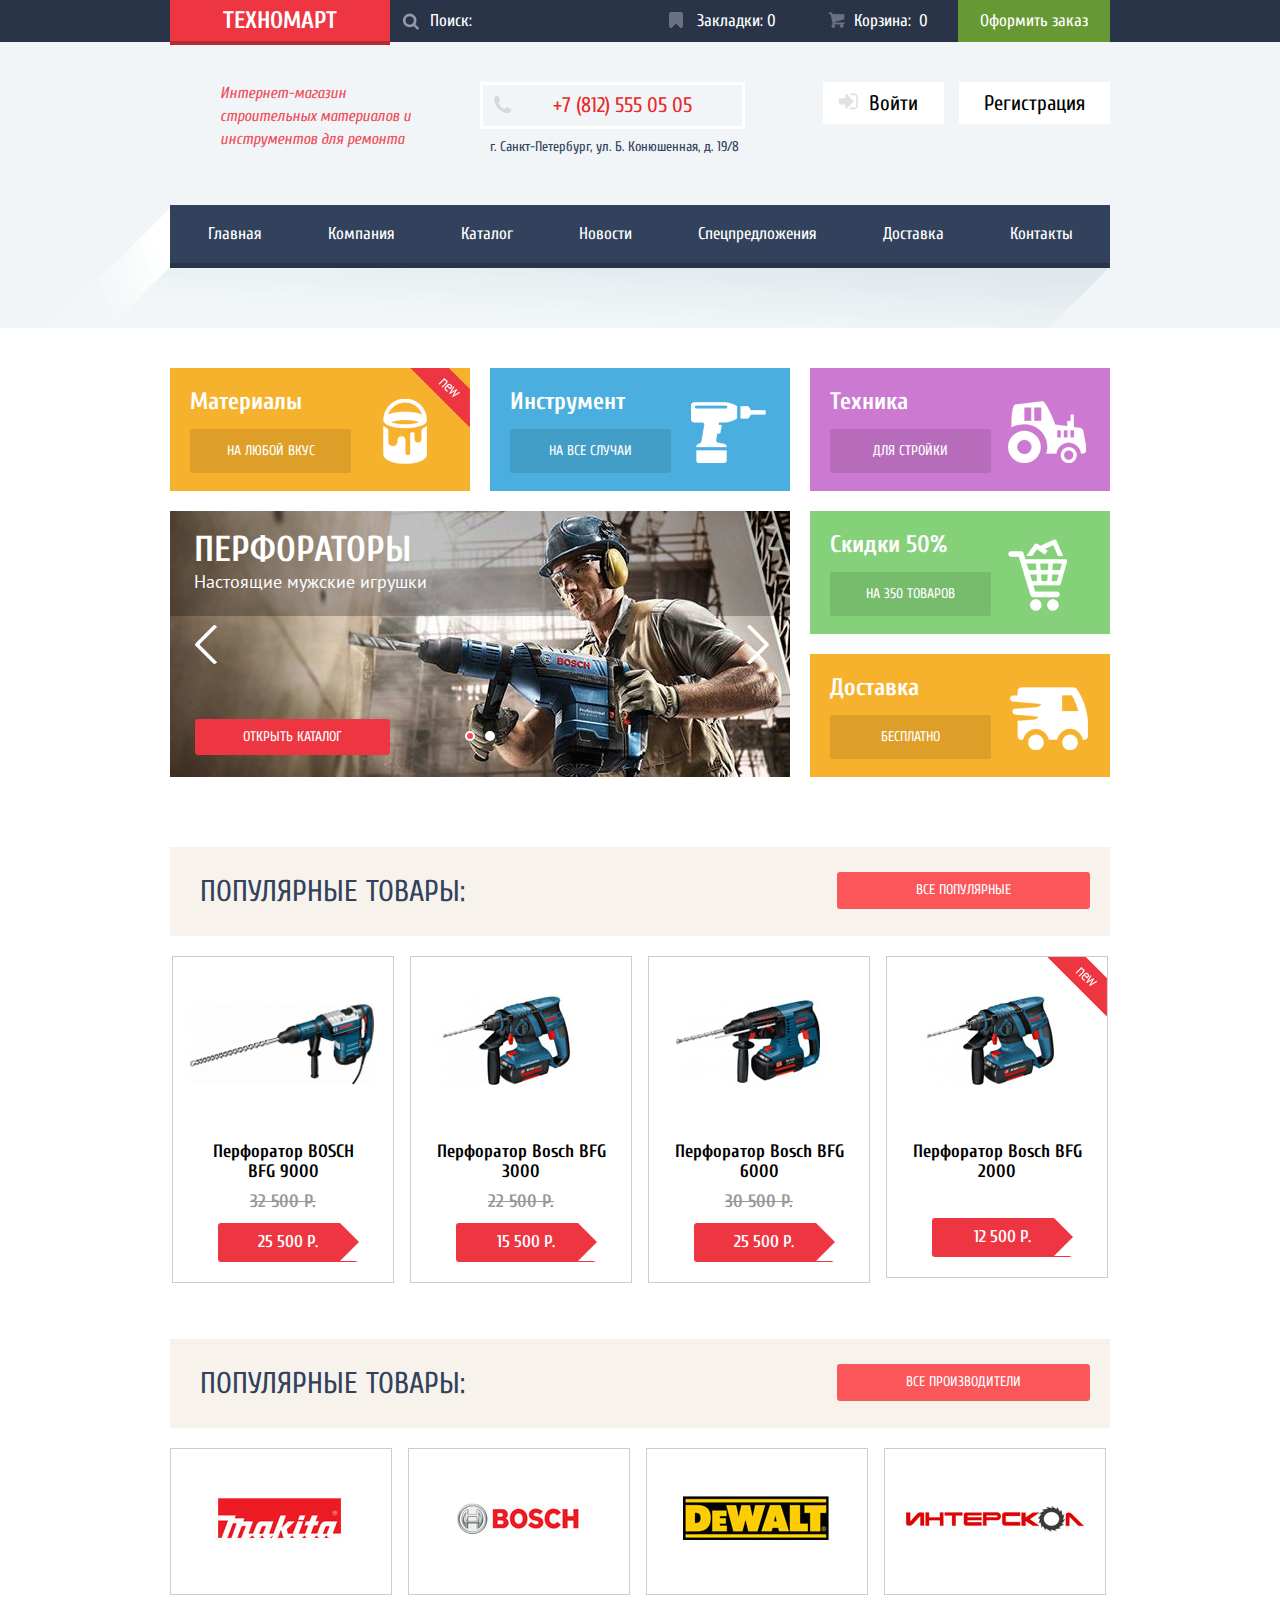
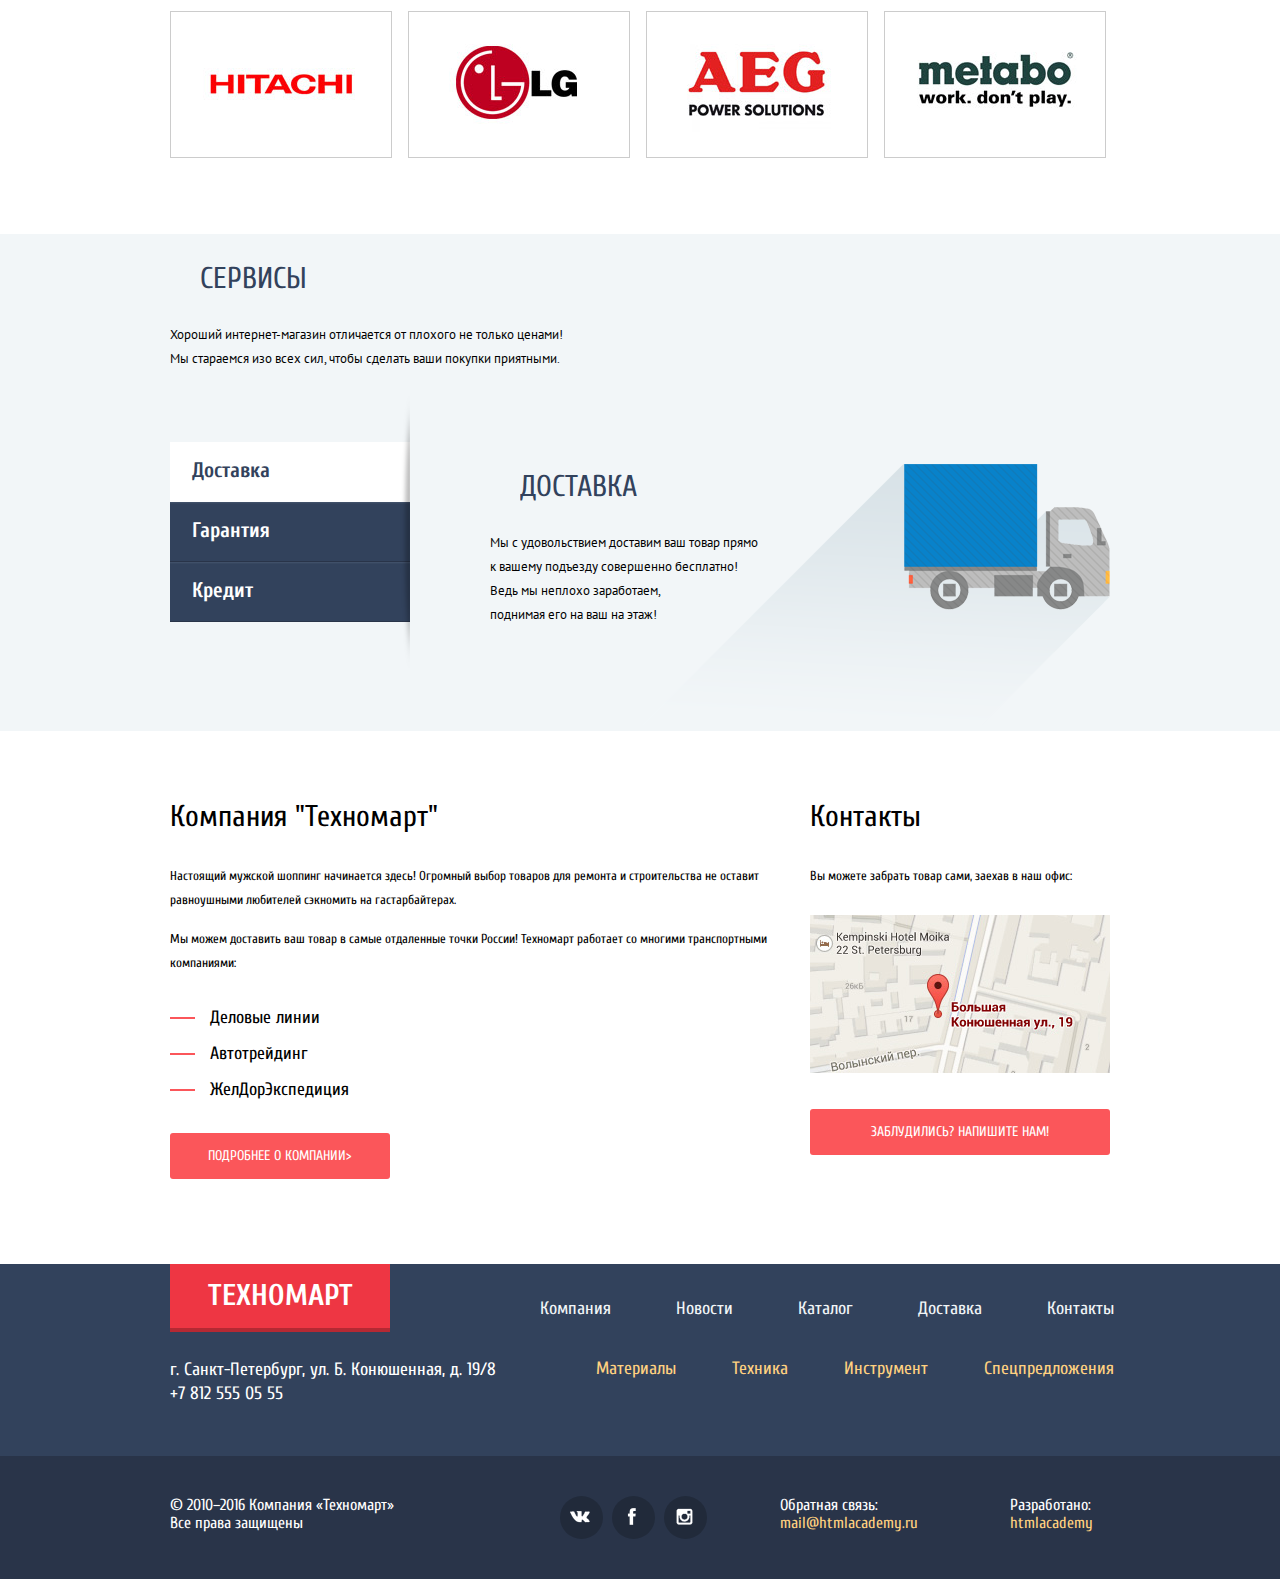
==== commit 2c13999c: "Из последнего диалога изменения" ====
--- a/index.html
+++ b/index.html
@@ -4,12 +4,46 @@
     <meta charset="utf-8">
     <title>Техномарт</title>
     <link href="css/style.css" rel="stylesheet">
-    <link href="http://fonts.googleapis.com/css?family=Open+Sans:300italic,400italic,700italic,400,300,700&amp;subset=latin,cyrillic" rel="stylesheet" type="text/css">
-    <link href="http://fonts.googleapis.com/css?family=Cuprum:400,400italic,700,700italic&amp;subset=latin,cyrillic" rel="stylesheet" type="text/css">
-    <link href="http://fonts.googleapis.com/css?family=Roboto:400,300,300italic,400italic,700,700italic&amp;subset=latin,cyrillic" rel="stylesheet" type="text/css">
+    <link href="https://fonts.googleapis.com/css?family=Cuprum:400,400i,700|PT+Sans:400,700&subset=cyrillic" rel="stylesheet">
   </head>
+
+  <!--Модальный контент-->
+  <div class="modal-content">
+      <button class="modal-content-close modal-close" type="button" title="Закрыть">Закрыть</button>
+      <form class="submit-form" action="https://echo.technomart.ru" method="post">
+        <div class="submit-form-content clearfix">
+          <div class="submit-form-item">
+            <label>Ваше имя:
+            <input class="submit-name" type="text" name="name" placeholder="Представьтесь, пожалуйста">
+            </label>
+          </div>
+          <div class="submit-form-item">
+            <label>Ваш e-mail:
+            <input class="sumbit-email" type="text"  name="e-mail" placeholder="Для отправки ответа">
+            </label>
+          </div>
+          <div class="submit-form-item">
+            <label>Текст письма:
+            <textarea class="text-mail" name="text-mail" cols="30" rows="10" placeholder="В свободной форме"></textarea>
+            </label>
+          </div>
+        </div>
+        <button class="btn" type="submit">Отправить</button>
+      </form>
+    </div>
+
+    <div class="modal-content-order">
+      <button class="modal-content-close modal-close" type="button" title="Закрыть">Закрыть</button>
+      <span>Товар добавлен в корзину!</span>
+      <div class="submit-order">
+        <a class="btn btn-order">оформить заказ</a>
+        <a class="btn btn-close modal-close">продолжить покупки</a>
+      </div>
+    </div>
+
   <body>
-    <header class="header">
+
+  <header class="header">
     <div class="menu-top">
       <div class="container">
         <div class="wrap">
@@ -22,7 +56,7 @@
             <a href="#">Закладки: 0</a>
           </div>
           <div class="menu-top-basket">
-            <a href="#">Корзина: 0</a>
+            <a href="#">Корзина: &nbsp;0</a>
           </div>
           <div class="menu-top-order">
             <a href="#">Оформить заказ</a>
@@ -30,6 +64,7 @@
         </div>
       </div>
     </div>
+
     <div class="menu">
       <div class="container">
         <div class="menu-middle  clearfix">
@@ -59,6 +94,7 @@
             </div>
           </div>
         </div>
+
         <nav class="menu-lower">
           <div class="menu-lower-menu">
             <p><a href="index.html">Главная</a></p>
@@ -71,10 +107,11 @@
           </div> 
         </nav>
       </div>
-      </div>
     </div>
   </header>
-    <main class="container">
+
+  <main>
+    <div class="container">
       <div class="promo-block  clearfix">
         <div class="promo-item  materials">
           <span class="h3">Материалы</span>
@@ -94,37 +131,39 @@
         </div>
 
         <div class="features-item features-slider">
-            <input id="left-arrow" type="radio" name="arrow" checked>
-            <input id="right-arrow" type="radio" name="arrow">
-            <div class="features-slider-controls">
-              <label for="left-arrow"></label>
-              <label for="right-arrow"></label>
-            </div>
-            <div class="features-slider-content">
-              <div class="features-slider-item">
-                <h2>Перфораторы</h2>
-                <span>Настоящие мужские игрушки</span>
-                <a class="btn" href="#">Открыть каталог</a>
-              </div>
-              <div class="features-slider-item">
-                <h2>Дрели</h2>
-                <span>Соседям на радость</span>
-                <a class="btn" href="#">Открыть каталог</a>
-              </div>
-            </div>
-          </div>
+          <input id="left-arrow" type="radio" name="arrow" checked>
+          <input id="right-arrow" type="radio" name="arrow">
+          <div class="features-slider-controls">
+            <label for="left-arrow"></label>
+            <label for="right-arrow"></label>
+          </div>
+          <div class="features-slider-content">
+            <div class="features-slider-item">
+              <h2>Перфораторы</h2>
+              <span>Настоящие мужские игрушки</span>
+              <a class="btn" href="#">Открыть каталог</a>
+            </div>
+            <div class="features-slider-item">
+              <h2>Дрели</h2>
+              <span>Соседям на радость</span>
+              <a class="btn" href="#">Открыть каталог</a>
+            </div>
+          </div>
+        </div>
 
         <div class="promo-item  delivery">
           <span class="h3">Доставка</span>
           <br><a class="promo-info  delivery-info" href="#delivery">бесплатно</a>
         </div>
       </div>
+
       <section class="products">
         <div class="section-header  section-header-products  clearfix">
           <h1>Популярные товары:</h1>
           <a class="btn  btn-products" href="#">Все популярные</a> 
         </div>
         <div class="catalog">
+
           <div class="catalog-item  catalog-item-main-page">
             <div class="actions">
               <a href="#" class="buy">Купить</a> <a href="#" class="bookmark">В закладки</a>
@@ -135,6 +174,7 @@
             <del class="price-old">32 500 P.</del>
             <ins class="price">25 500 P.</ins>
           </div>
+
           <div class="catalog-item  catalog-item-main-page">
             <div class="actions">
               <a href="#" class="buy">Купить</a>
@@ -146,6 +186,7 @@
             <del class="price-old">22 500 P.</del>
             <ins class="price">15 500 P.</ins>
           </div>
+
           <div class="catalog-item  catalog-item-main-page">
             <div class="actions">
               <a href="#" class="buy">Купить</a>
@@ -157,6 +198,7 @@
             <del class="price-old">30 500 P.</del>
             <ins class="price">25 500 P.</ins>
           </div>
+
           <div class="catalog-item  catalog-item-main-page">
             <div class="actions">
               <a href="#" class="buy">Купить</a>
@@ -169,6 +211,7 @@
           </div>
         </div>	
       </section>
+
       <section class="manufacturers">
         <div class="section-header  section-header-manufacturers  clearfix">
           <h1>Популярные товары:</h1>
@@ -203,7 +246,10 @@
           </div>
         </div>
       </section>
-      <div class="section services">
+      </div>
+
+      <section class="section services">
+      <div class="container">
           <h1>Сервисы</h1>
           <p>Хороший интернет-магазин отличается от плохого не только ценами!<br>Мы стараемся изо всех сил, чтобы сделать ваши покупки приятными.</p>
           <div class="services-tabs clearfix">
@@ -232,8 +278,9 @@
             </div>
           </div>
         </div>
-      </div>
-      <section class="company  clearfix">
+      </section>
+
+      <section class="company clearfix container">
         <div id="shipping" class="about">
           <h1 class="about-header">Компания "Техномарт"</h1>
           <p>Настоящий мужской шоппинг начинается здесь! Огромный выбор товаров для ремонта и строительства не оставит равноушными любителей сэкномить на гастарбайтерах.</p>
@@ -249,21 +296,24 @@
         <div  class="contacts">
           <h2 class="contacts-header" >Контакты</h2>
           <p>Вы можете забрать товар сами, заехав в наш офис:</p>
-          <a class="map" href="#"><img src="img/map.jpg" alt="">
+          <a class="map" href="#"><img src="img/map.jpg" width="300" height="158" alt="">
           </a>
+            <div class="modal-content-map">
+              <button class="modal-content-close" type="button" title="Закрыть">Закрыть</button>
+            </div>
           <a class="btn  btn-email" href="#">Заблудились? Напишите нам!</a>
         </div>
       </section>
-    </div>
   </main>
-    <footer>
+
+  <footer>
     <div class="footer-upper">
       <div class="container  clearfix">
         <div id="contacts" class="footer-upper-contacts">
           <a class="logo" href="/">Техномарт</a>
           <p class="address">г. Санкт-Петербург, ул. Б. Конюшенная, д. 19/8<br>
             <p class="address">+7 812 555 05 55</p>
-        </div>
+        </div>        
         <div class="footer-menu">
           <div class="footer-upper-site-menu">
             <p><a href="#">Компания</a></p>
@@ -281,6 +331,7 @@
         </div>
       </div>
     </div>
+    
     <div class="footer-lower">
       <div class="container  clearfix">
         <p class="copyright-company">© 2010–2016 Компания «Техномарт»
@@ -299,7 +350,6 @@
       </div>
     </div>
   </footer>
-    <script src="js/script.js"></script>
 </body>
 </html>
 
--- a/css/style.css
+++ b/css/style.css
@@ -5,8 +5,13 @@
 }
 
 body {
-  font-family: 'Open Sans', sans-serif;
+  font-family: 'Cuprum', 'Arial', sans-serif;
   font-size: 13px;
+  line-height: 1.2;
+}
+
+main {
+  display: block;
 }
 
 .header {
@@ -70,23 +75,29 @@
 
 .menu-top-search input {
   height: 32px;
-  width: 230px;
+  width: 212px;
   border: none;
-  padding: 5px 10px 5px 20px;
-  background: #293449 url('../img/Search.png') no-repeat 5% 50%;
+  padding: 5px 10px 5px 40px;
+  background: #293449 url('../img/icon-search.png') no-repeat 5% 50%;
   opacity: 0.5;
-  color: #293449;
 }
 
 .menu-top-search input:hover {
   opacity: 1;
-  background: #212a3a url('../img/Search.png') no-repeat 5% 50%;
+  background: #212a3a url('../img/icon-search.png') no-repeat 5% 50%;
   color: #212a3a;
 }
 
 .menu-top-search input:focus {
   opacity: 1;
   background: #FFFFFF url('../img/search-red.png') no-repeat 5% 50%;
+}
+
+:focus {
+  outline: none;
+  outline-color: none;
+  outline-style: none;
+  outline-width: none;
 }
 
 .menu-top-search label {
@@ -147,7 +158,6 @@
 .menu-top-basket {
   position: relative;
   overflow: hidden;
-  background: #EE3643;
 }
 
 .menu-top-basket:before {
@@ -190,12 +200,24 @@
   background: #ee3643;
 }
 
+.filled {
+  background: #ee3643;
+}
+
+.filled:hover {
+  background: #ca2c37;
+}
+
+.filled:active {
+  background: #ba2732;
+}
+
 .menu-top-order a {
   color: #FFFFFF;
-  background: #63A63E;
+  background: #669933;
   text-decoration: none;
-  line-height: 39px;
-  padding: 15px 22px;
+  line-height: 42px;
+  padding: 12px 22px;
 }
 
 .menu-top-order a:hover {
@@ -302,11 +324,11 @@
 .login:before {
   content: '';
   position: absolute;
-  left: 40px;
+  left: 15px;
   top: 9px;
   width: 30px;
   height: 30px;
-  background: url('../img/icon-user.png') no-repeat;
+  background: url('../img/icon-login.png') no-repeat 0px 2px;
   opacity: 0.5;
 }
 
@@ -575,9 +597,6 @@
 
   box-sizing: border-box;
 }
-
-
-/**Слайдер №1**/
 
 .features-slider {
   position: relative;
@@ -878,10 +897,18 @@
   display: block;
   color: black;
   text-decoration: none;
+  font-family: 'Cuprum', 'Arial', sans-serif;
+  font-size: 18px;
+  line-height: 1.111;
+  white-space: normal;
 }
 
 .price-old {
   color: #999;
+  font-family: 'Cuprum', 'Arial', sans-serif;
+  font-size: 18px;
+  line-height: 1.111;
+  white-space: normal;
 }
 
 .price {
@@ -898,6 +925,10 @@
   text-decoration: none;
   font-weight: 600;
   line-height: 1.126;
+  font-family: 'Cuprum', 'Arial', sans-serif;
+  font-size: 17px;
+  line-height: 1.111;
+  white-space: normal;
 }
 
 .price:after {
@@ -909,6 +940,7 @@
   height: 0;
   border: 19px solid white;
   border-left-color: #EE3643;
+ 
 }
 
 .catalog-item .actions {
@@ -922,7 +954,34 @@
   background-color: rgba(255, 255, 255, 0.9);
 }
 
-.catalog-item .actions .buy,
+.catalog-item .actions .buy {
+  display: block;
+  width: 129px;
+  margin: 0 auto;
+  margin-bottom: 7px;
+  padding: 7px 0;
+  border: 3px solid #63a63e;
+  border-bottom-color: #367315;
+  background: #63a63e url("../img/icon-basket-before.png") no-repeat 10px 5px;
+  color: white;
+  font-size: 14px;
+  font-weight: normal;
+  line-height: 18px;
+  text-decoration: none;
+  text-transform: uppercase;
+  border-radius: 3px;
+  font-family: 'Cuprum', 'Arial', sans-serif;
+  line-height: 1.111;
+  white-space: normal; 
+}
+
+.buy {
+  background: #63a63e url("../img/icon-basket.png") no-repeat 10px 5px;
+  opacity: 0.3;
+
+}
+
+
 .catalog-item .actions .bookmark {
   display: block;
   width: 129px;
@@ -931,7 +990,6 @@
   padding: 7px 0;
   border: 3px solid #63a63e;
   border-bottom-color: #367315;
-  background: #63a63e;
   color: white;
   font-size: 14px;
   font-weight: normal;
@@ -939,6 +997,9 @@
   text-decoration: none;
   text-transform: uppercase;
   border-radius: 3px;
+  font-family: 'Cuprum', 'Arial', sans-serif;
+  line-height: 1.111;
+  white-space: normal; 
 }
 
 .catalog-item .actions .bookmark {
@@ -956,7 +1017,8 @@
 }
 
 .catalog-item .actions .buy:hover {
-  background: #5fbb2d;
+  background: #5fbb2d url("../img/icon-basket.png") no-repeat 10px 5px;
+  opacity: 1;
 }
 
 .catalog-item .actions .buy:active {
@@ -1067,11 +1129,6 @@
   color: #32425C;
 }
 
-
-
-
-
-
 .services {
   margin-bottom: 74px;
   padding-bottom: 104px;
@@ -1107,7 +1164,6 @@
   line-height: 1.846;
   font-family: 'PT Sans', 'Arial', sans-serif;
 }
-/** Слайдер №2 **/
 
 .services-tabs input {
   display: none;
@@ -1570,12 +1626,12 @@
   display: table;
   clear: both;
 }
-/*Style of catalog*/
 
 .breadcrumbs {
   padding: 0;
   margin: 20px 20px 20px 30px;
   position: relative;
+font-family: 'PT Sans',Arial,sans-serif;
 }
 
 .breadcrumbs p {
@@ -1588,6 +1644,7 @@
   text-decoration: none;
   text-transform: uppercase;
   margin: 0 20px;
+
 }
 
 .breadcrumbs a {
@@ -1647,6 +1704,7 @@
   float: left;
   width: 220px;
   position: relative;
+  font-family: 'PT Sans',Arial,sans-serif;
  }
 
 .side-topbar {
@@ -2092,7 +2150,6 @@
   padding: 70px 0;
   margin: 0 auto;
 }
-/* Login form */
 
 .login-popup {
   display: none;
@@ -2133,14 +2190,6 @@
 
 .login-form input[type="password"] {
   margin-bottom: 15px;
-}
-
-.login-form .login-field {
-  background: url('../img/icon-user.png') no-repeat;
-}
-
-.login-form .password-field {
-  background: url('../img/icon-user.png') no-repeat;
 }
 
 .login-form .restore {
@@ -2190,74 +2239,6 @@
   width: 360px;
 }
 
-@-webkit-keyframes login-open {
-  0% {
-    -webkit-transform: translateY(-2000px);
-  }
-  70% {
-    -webkit-transform: translateY(30px);
-  }
-  90% {
-    -webkit-transform: translateY(-10px);
-  }
-  100% {
-    -webkit-transform: translateY(0);
-  }
-}
-
-@keyframes login-open {
-  0% {
-    transform: translateY(-2000px);
-  }
-  70% {
-    transform: translateY(30px);
-  }
-  90% {
-    transform: translateY(-10px);
-  }
-  100% {
-    transform: translateY(0);
-  }
-}
-
-@-webkit-keyframes login-error {
-  0%, 100% {
-    -webkit-transform: translateX(0);
-  }
-  10%,
-  30%,
-  50%,
-  70%,
-  90% {
-    -webkit-transform: translateX(-10px);
-  }
-  20%,
-  40%,
-  60%,
-  80% {
-    -webkit-transform: translateX(10px);
-  }
-}
-
-@keyframes login-error {
-  0%, 100% {
-    transform: translateX(0);
-  }
-  10%,
-  30%,
-  50%,
-  70%,
-  90% {
-    transform: translateX(-10px);
-  }
-  20%,
-  40%,
-  60%,
-  80% {
-    transform: translateX(10px);
-  }
-}
-
 .login-popup-show {
   display: block;
   -webkit-animation: login-open 0.4s;
@@ -2274,4 +2255,226 @@
   font: 0/0 a;
   text-shadow: none;
   color: transparent;
+}
+
+.modal-content,
+.modal-content-order {
+  position: fixed;
+  top: 50%;
+  left: 50%;
+
+  width: 620px;
+
+  color: #000000;
+  background: #ffffff;
+  box-shadow: 0 30px 50px rgba(0, 0, 0, 0.7);
+  border-top: 7px solid #ee3643;
+  -webkit-transform: translate(-50%,-50%);
+  -moz-transform: translate(-50%,-50%);
+  -ms-transform: translate(-50%,-50%);
+  -o-transform: translate(-50%,-50%);
+  transform: translate(-50%,-50%);
+
+  z-index: 1001;
+}
+
+.modal-content-map {
+  position: absolute;
+  top: -40px;
+  left: -640px;
+
+  display: none;
+  width: 940px;
+  height: 446px;
+
+  background: #e9e5dc url("../img/map-modal.jpg") no-repeat;
+  border: none;
+  box-shadow: 0 0 15px 1px rgba(35, 31, 32, 0.5);
+}
+
+.modal-content-close {
+  position: absolute;
+  top: 10px;
+  right: 10px;
+
+  width: 22px;
+  height: 22px;
+
+  font-size: 0;
+
+  background-color: transparent;
+  border: 0;
+  outline: 0;
+  cursor: pointer;
+
+  z-index: 100;
+}
+
+.modal-content-close::before,
+.modal-content-close::after {
+  position: absolute;
+  top: 7px;
+  left: 0;
+
+  width: 25px;
+  height: 5px;
+
+  background-color: #ee3643;
+  border-radius: 1px;
+
+  content: "";
+}
+
+.modal-content-close::before {
+  -webkit-transform: rotate(45deg);
+  -moz-transform: rotate(45deg);
+  -ms-transform: rotate(45deg);
+  -o-transform: rotate(45deg);
+  transform: rotate(45deg);
+}
+
+.modal-content-close::after {
+  -webkit-transform: rotate(-45deg);
+  -moz-transform: rotate(-45deg);
+  -ms-transform: rotate(-45deg);
+  -o-transform: rotate(-45deg);
+  transform: rotate(-45deg);
+}
+
+.submit-form {
+  width: 620px;
+  margin: 0;
+
+  background: #f1f1f1;
+}
+
+.submit-form-item legend {
+  margin: 0;
+  margin-bottom: 8px;
+
+  font-size: 18px;
+  line-height: 1;
+}
+
+.submit-form-item input,
+.submit-form-item textarea {
+  padding: 10px 14px;
+
+  font-family: 'PT Sans', 'Arial', sans-serif;
+
+  border: 2px solid #d7dcde;
+  border-radius: 2px;
+  box-sizing: border-box;
+}
+.submit-form-item input {
+  width: 220px;
+}
+
+.submit-form-item textarea {
+  width: 460px;
+  height: 116px;
+
+  resize: none;
+}
+
+.submit-form-content {
+  padding-top: 48px;
+  padding-right: 80px;
+  padding-bottom: 14px;
+  padding-left: 80px;
+
+  background: #ffffff;
+}
+
+.submit-form-item {
+  float: left;
+  margin-bottom: 20px;
+}
+
+.submit-name {
+  margin-right: 20px;
+}
+
+.modal-content .btn  {
+  width: 460px;
+  margin: 37px 80px;
+
+  text-align: center;
+  outline: none;
+}
+
+.modal-content,
+.modal-content-order {
+  display: none;
+}
+
+.modal-content-show {
+  display: block;
+
+  -webkit-animation: bounce 1s;
+  -moz-animation: bounce 1s;
+  -ms-animation: bounce 1s;
+  -o-animation: bounce 1s;
+  animation: bounce 1s;
+}
+
+.modal-content-showmap {
+  display: block;
+
+  -webkit-animation: blink 1s;
+  -moz-animation: blink 1s;
+  -ms-animation: blink 1s;
+  -o-animation: blink 1s;
+  animation: blink 1s;
+}
+
+/** модальная форма на второй странице **/
+
+.modal-content-order span {
+  position: relative;
+
+  display: block;
+  padding-top: 65px;
+  padding-bottom: 67px;
+  padding-left: 52px;
+
+  font-size: 30px;
+  line-height: 1;
+  text-align: center;
+}
+
+.modal-content-order span::after {
+  position: absolute;
+  top: 45px;
+  left: 80px;
+
+  width: 66px;
+  height: 66px;
+
+  background: url("../img/checkmark.png");
+
+  content: "";
+}
+
+.modal-content-order .btn-order,
+.modal-content-order .btn-close {
+  width: 220px;
+  margin-left: 20px;
+
+  outline: none;
+}
+
+.modal-content-order .btn-close {
+  background: #ffffff;
+
+  color: #000000;
+}
+
+.submit-order {
+  margin: 0;
+  padding: 37px 60px;
+
+  font-size: 0;
+
+  background: #f1f1f1;
 }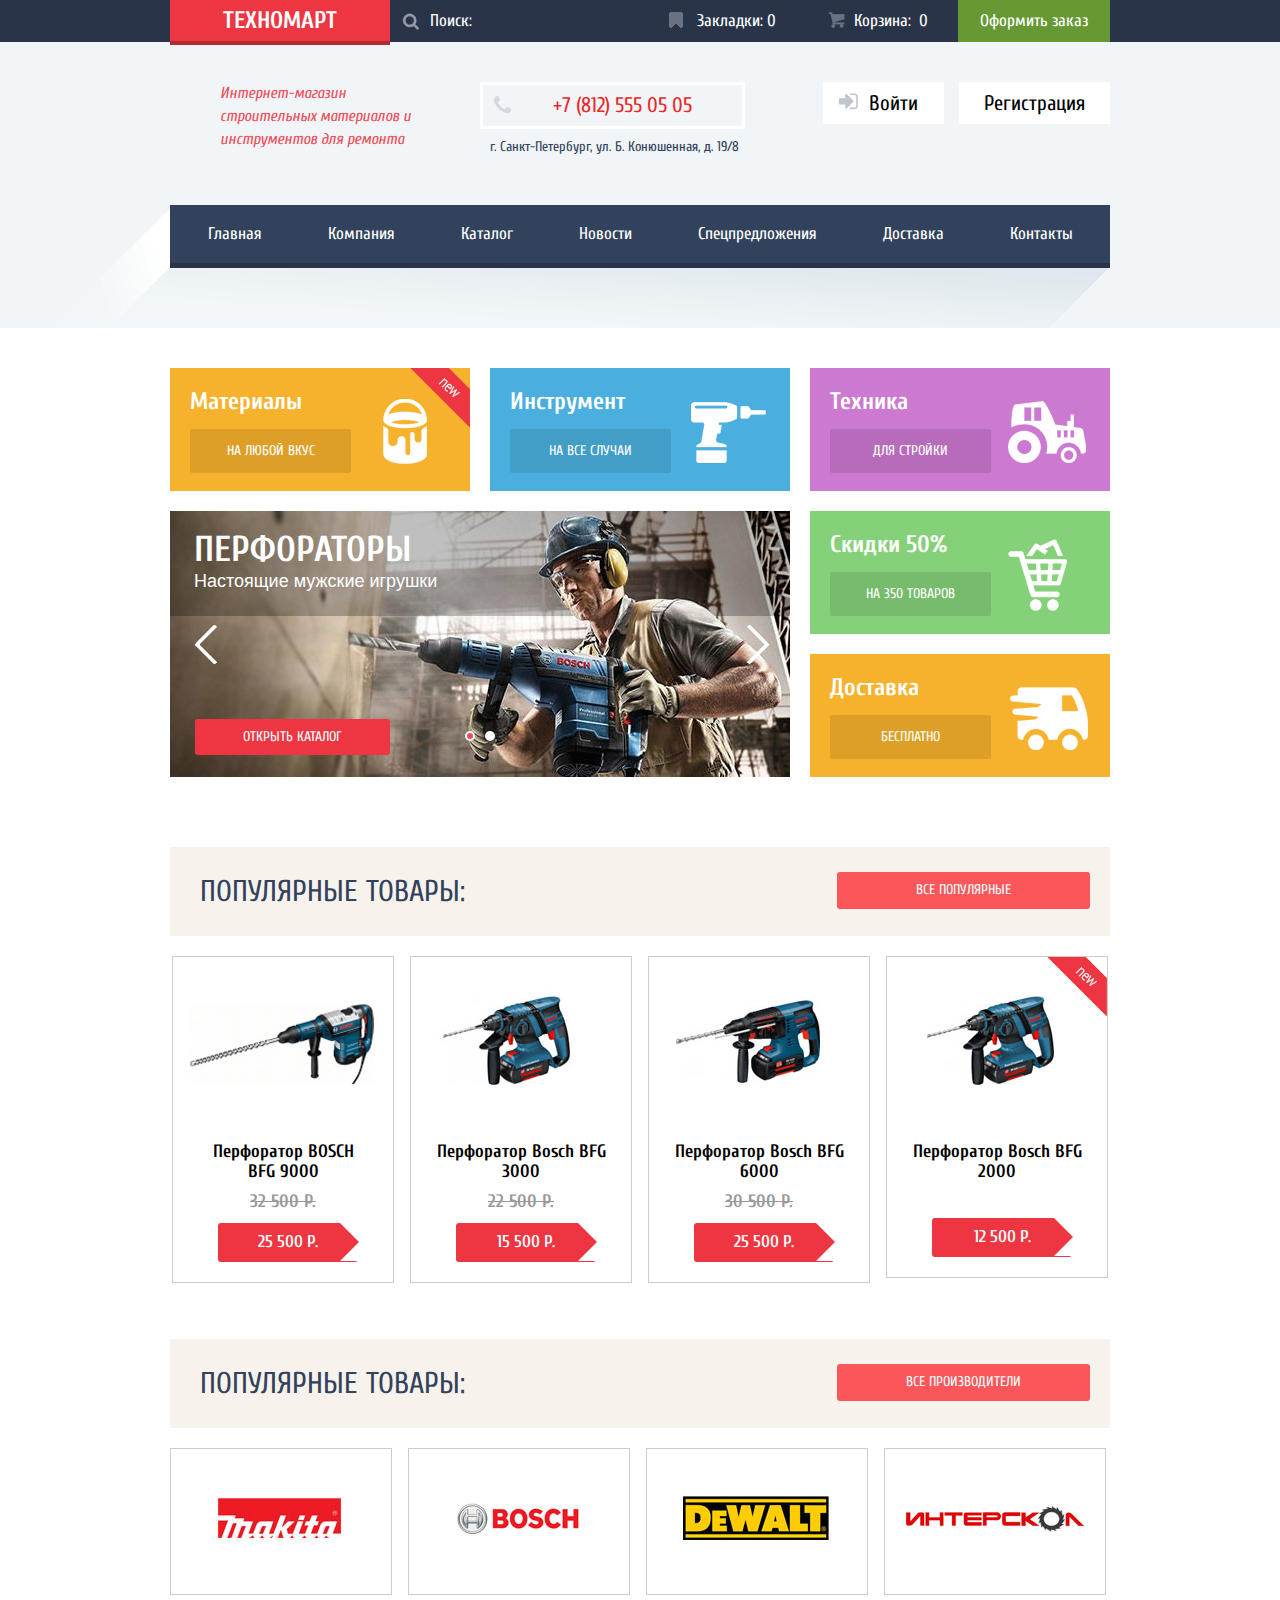
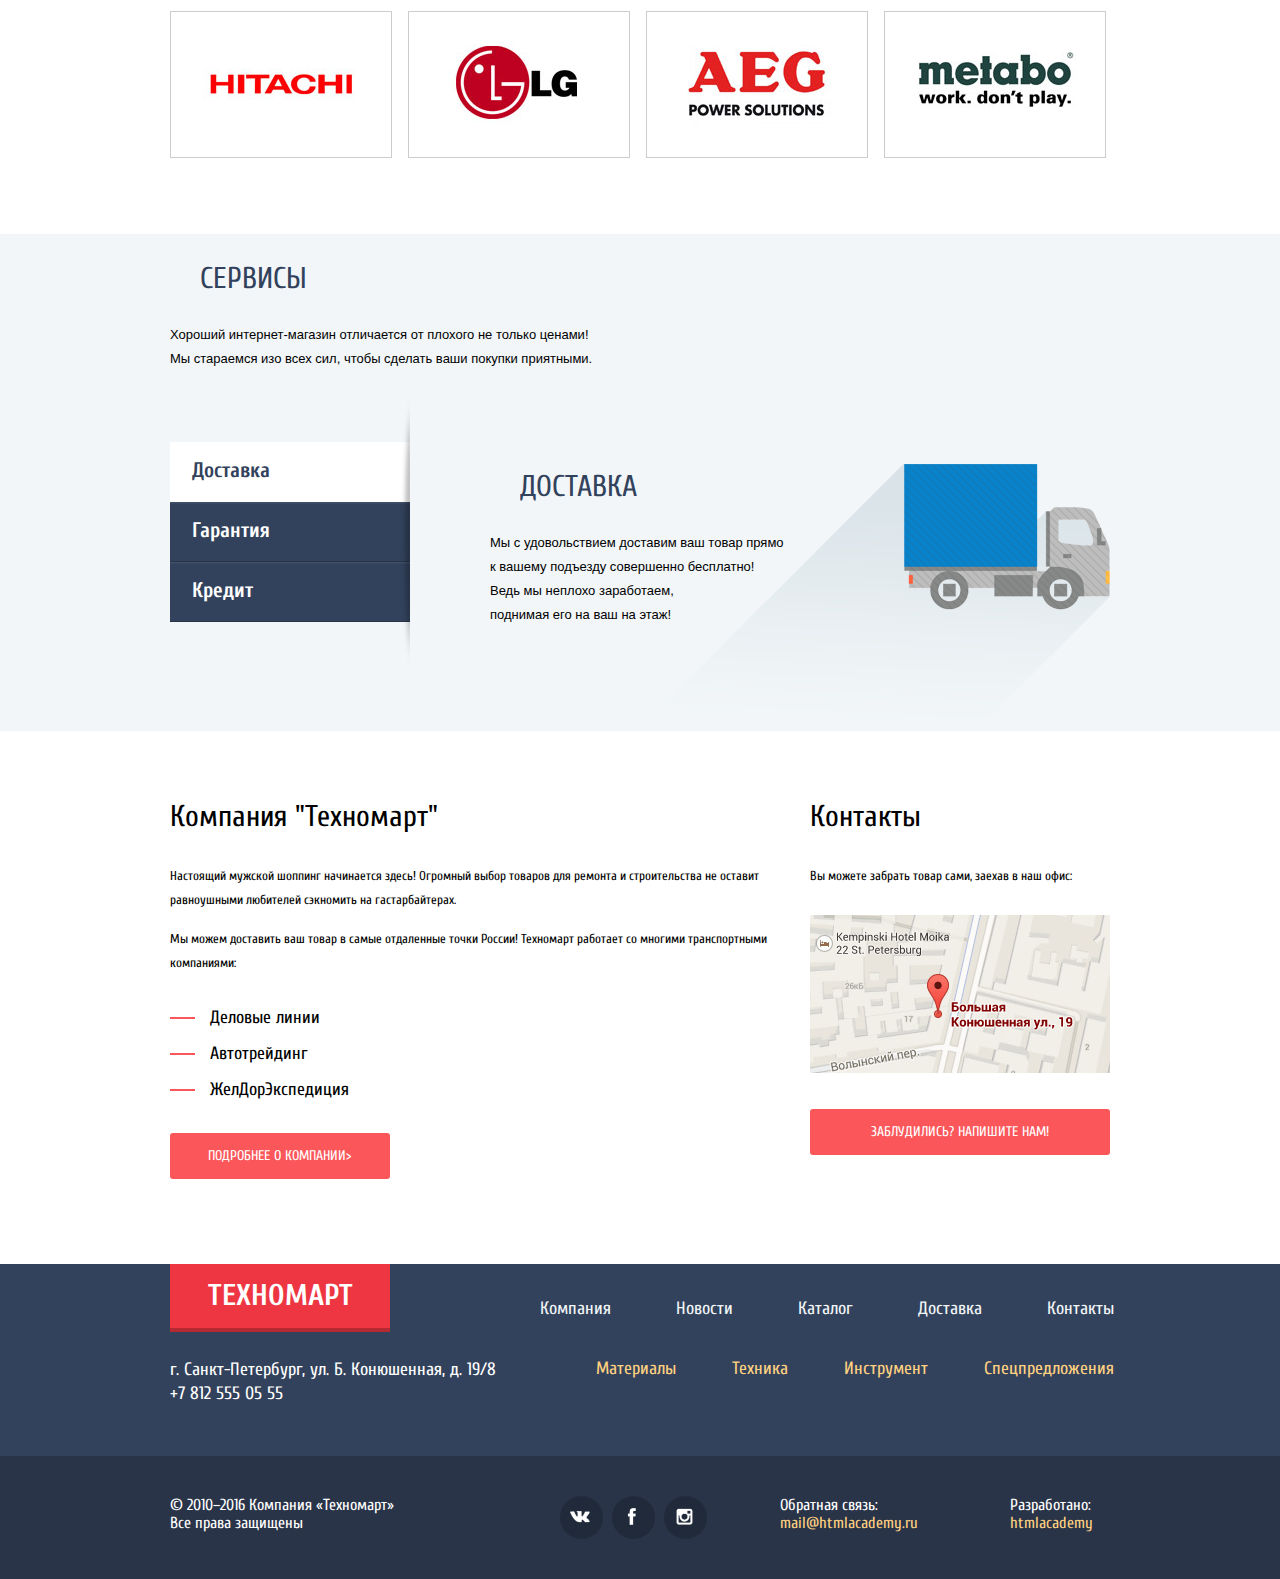
==== commit 83d79838: "Завершение верстки" ====
--- a/index.html
+++ b/index.html
@@ -4,42 +4,8 @@
     <meta charset="utf-8">
     <title>Техномарт</title>
     <link href="css/style.css" rel="stylesheet">
-    <link href="https://fonts.googleapis.com/css?family=Cuprum:400,400i,700|PT+Sans:400,700&subset=cyrillic" rel="stylesheet">
+    <link href="https://fonts.googleapis.com/css?family=Cuprum:400,400i,700/PT+Sans:400,700&subset=cyrillic" rel="stylesheet">
   </head>
-
-  <!--Модальный контент-->
-  <div class="modal-content">
-      <button class="modal-content-close modal-close" type="button" title="Закрыть">Закрыть</button>
-      <form class="submit-form" action="https://echo.technomart.ru" method="post">
-        <div class="submit-form-content clearfix">
-          <div class="submit-form-item">
-            <label>Ваше имя:
-            <input class="submit-name" type="text" name="name" placeholder="Представьтесь, пожалуйста">
-            </label>
-          </div>
-          <div class="submit-form-item">
-            <label>Ваш e-mail:
-            <input class="sumbit-email" type="text"  name="e-mail" placeholder="Для отправки ответа">
-            </label>
-          </div>
-          <div class="submit-form-item">
-            <label>Текст письма:
-            <textarea class="text-mail" name="text-mail" cols="30" rows="10" placeholder="В свободной форме"></textarea>
-            </label>
-          </div>
-        </div>
-        <button class="btn" type="submit">Отправить</button>
-      </form>
-    </div>
-
-    <div class="modal-content-order">
-      <button class="modal-content-close modal-close" type="button" title="Закрыть">Закрыть</button>
-      <span>Товар добавлен в корзину!</span>
-      <div class="submit-order">
-        <a class="btn btn-order">оформить заказ</a>
-        <a class="btn btn-close modal-close">продолжить покупки</a>
-      </div>
-    </div>
 
   <body>
 
@@ -70,7 +36,7 @@
         <div class="menu-middle  clearfix">
           <p class="menu-middle-info">Интернет-магазин строительных материалов и инструментов для ремонта</p>
           <div class="menu-middle-contacts">
-            <a href="tel:+7 (812) 555 05 55"> <span class="contacts-phone">+7 (812) 555 05 05</span></a>
+            <a href="tel:+7(812)5550555"> <span class="contacts-phone">+7 (812) 555 05 05</span></a>
             <p class="contacts-address">г. Санкт-Петербург, ул. Б. Конюшенная, д. 19/8</p>
           </div>
           <div class="menu-middle-account">
@@ -350,6 +316,39 @@
       </div>
     </div>
   </footer>
+  <!--Модальный контент-->
+  <div class="modal-content">
+      <button class="modal-content-close modal-close" type="button" title="Закрыть">Закрыть</button>
+      <form class="submit-form" action="https://echo.technomart.ru" method="post">
+        <div class="submit-form-content clearfix">
+          <div class="submit-form-item">
+            <label>Ваше имя:
+            <input class="submit-name" type="text" name="name" placeholder="Представьтесь, пожалуйста">
+            </label>
+          </div>
+          <div class="submit-form-item">
+            <label>Ваш e-mail:
+            <input class="sumbit-email" type="text"  name="e-mail" placeholder="Для отправки ответа">
+            </label>
+          </div>
+          <div class="submit-form-item">
+            <label>Текст письма:
+            <textarea class="text-mail" name="text-mail" cols="30" rows="10" placeholder="В свободной форме"></textarea>
+            </label>
+          </div>
+        </div>
+        <button class="btn" type="submit">Отправить</button>
+      </form>
+    </div>
+
+    <div class="modal-content-order">
+      <button class="modal-content-close modal-close" type="button" title="Закрыть">Закрыть</button>
+      <span>Товар добавлен в корзину!</span>
+      <div class="submit-order">
+        <a class="btn btn-order">оформить заказ</a>
+        <a class="btn btn-close modal-close">продолжить покупки</a>
+      </div>
+    </div>
 </body>
 </html>
 
--- a/css/style.css
+++ b/css/style.css
@@ -319,6 +319,7 @@
 
 .login:active {
   color: #b2b2b2;
+  opacity: 0.3;
 }
 
 .login:before {
@@ -328,8 +329,8 @@
   top: 9px;
   width: 30px;
   height: 30px;
-  background: url('../img/icon-login.png') no-repeat 0px 2px;
-  opacity: 0.5;
+  background: url('../img/icon-login-hover.png') no-repeat 0px 2px;
+  opacity: 0.3;
 }
 
 .login:hover:before {
@@ -351,6 +352,8 @@
 
 .user:active {
   color: #b2b2b2;
+  opacity: 0.5;
+
 }
 
 .user:before {
@@ -358,27 +361,29 @@
   position: absolute;  
   left: 10px;
   top: 12px;
-  width: 20px;
+  width: 280px;
   height: 20px;
-  background: url('../img/icon-user-hover.png') no-repeat;
+  background: url('../img/icon-user-hov.png') no-repeat;
   opacity: 0.3;
 }
+
 
 .user:after {
   content: '';
   position: absolute;
-  right: 10px;
+  left: 10px;
   top: 11px;
-  width: 20px;
+  width: 280px;
   height: 20px;
-  background: url('../img/icon-login-hover.png') no-repeat;
+  background: url('../img/icon-user-hov.png') no-repeat;
   opacity: 0.3;
 }
-
 
 .user:hover:after {
   opacity: 1;
 }
+
+
 
 .user-orders,
 .user-profile {
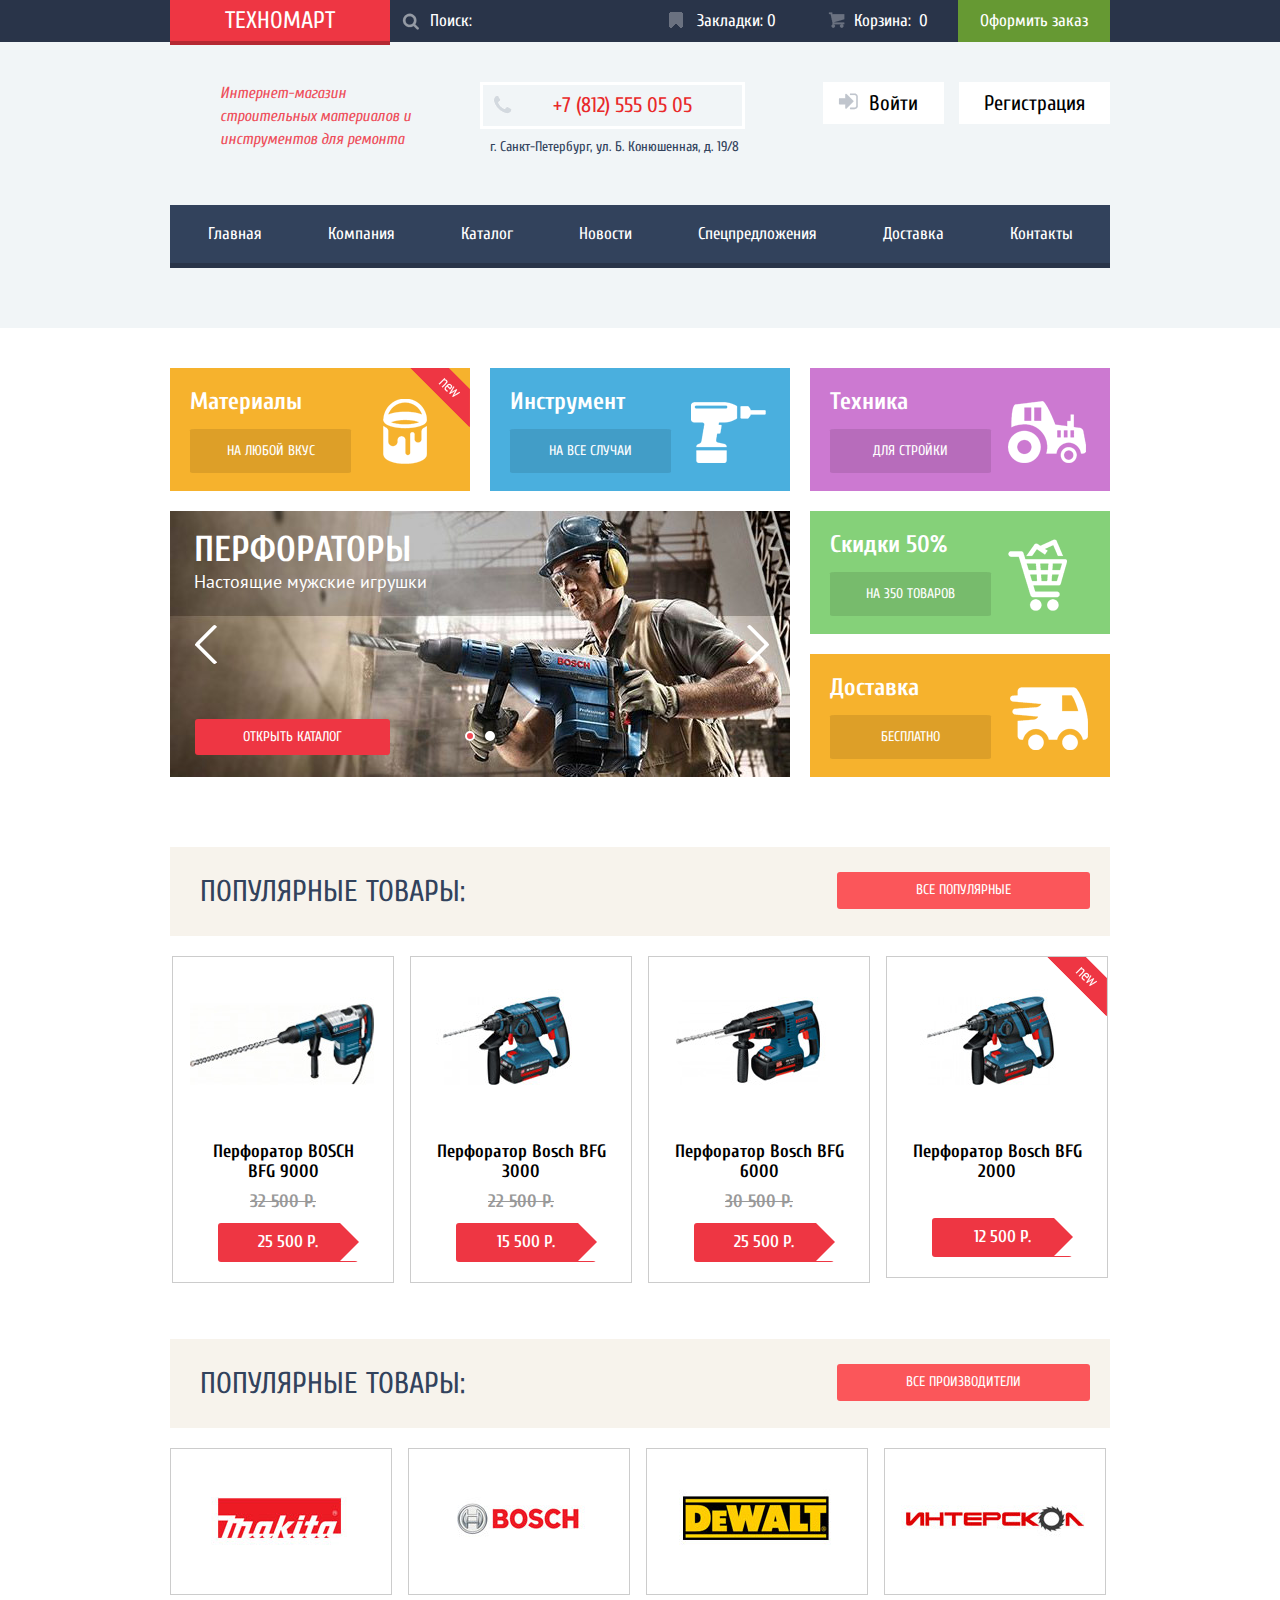
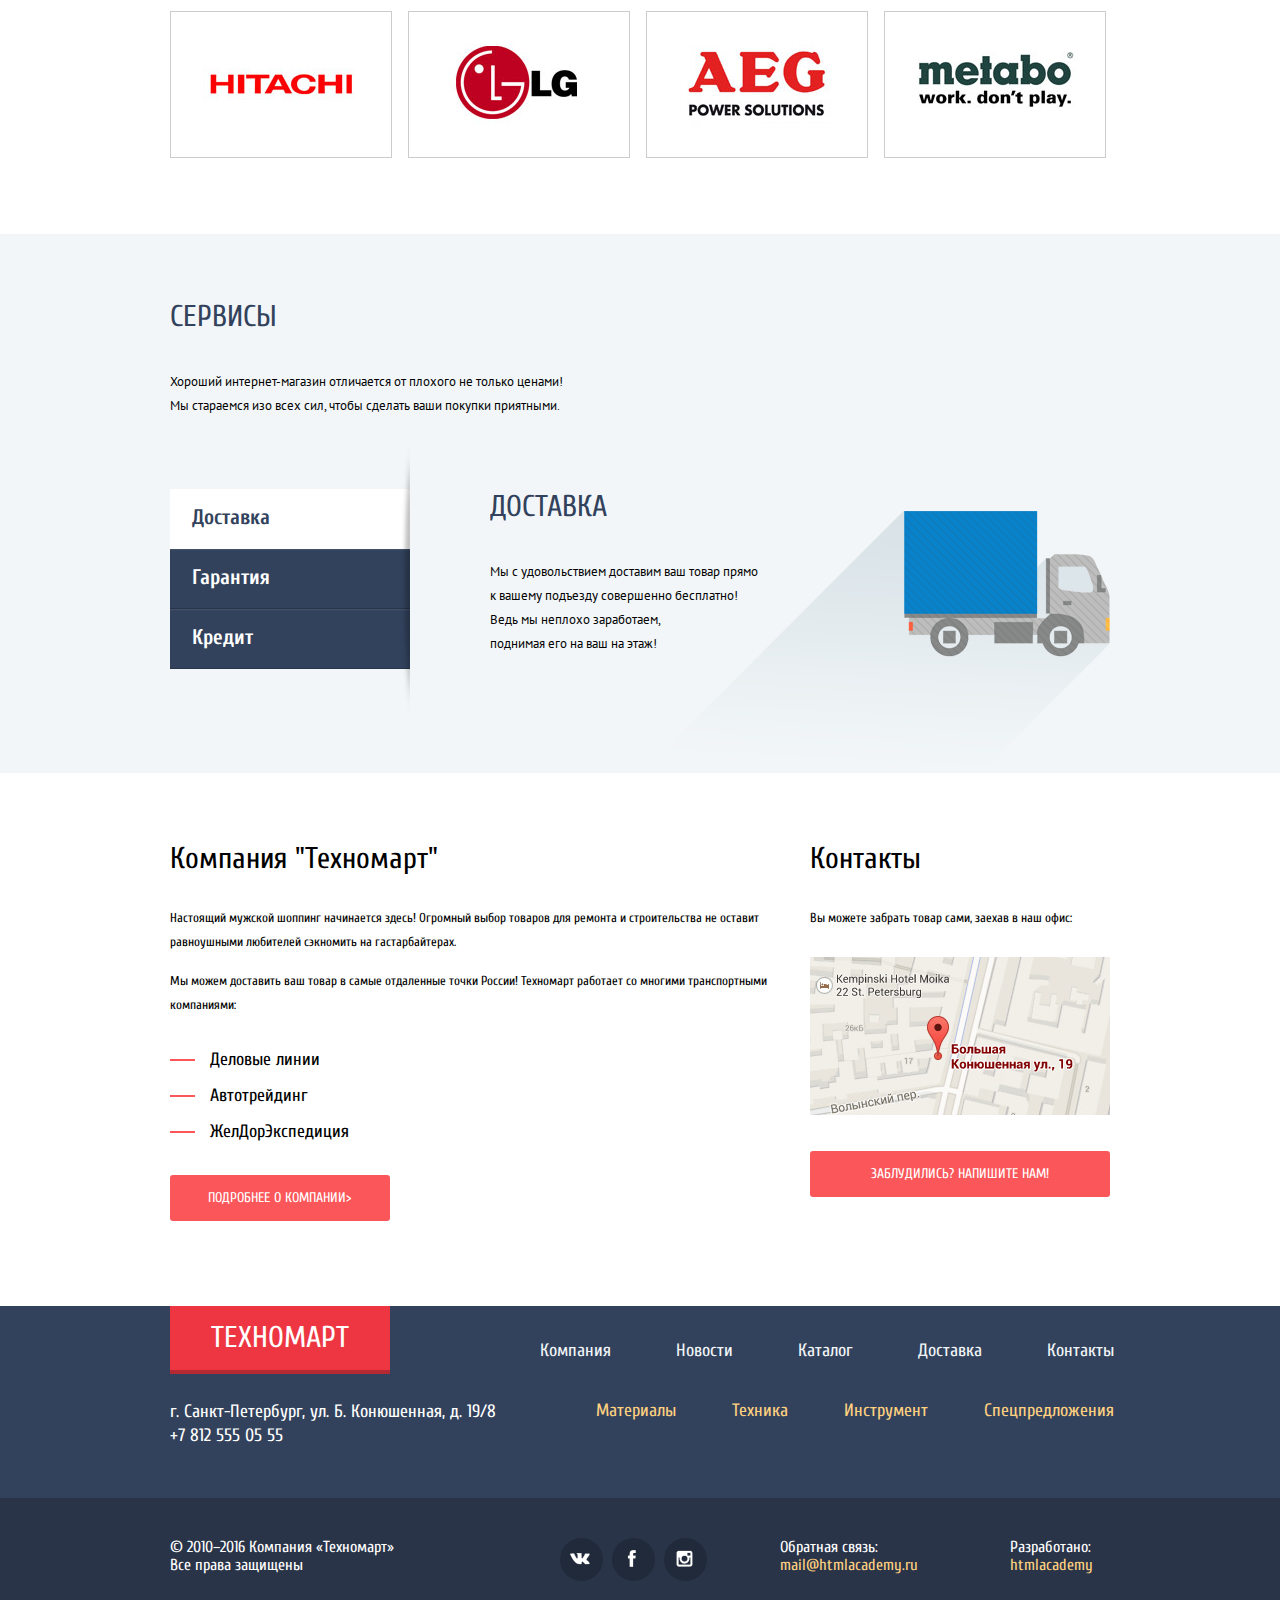
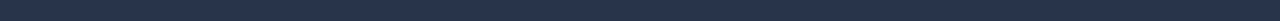
==== commit 16d423e8: "Послание исправления" ====
--- a/index.html
+++ b/index.html
@@ -4,7 +4,7 @@
     <meta charset="utf-8">
     <title>Техномарт</title>
     <link href="css/style.css" rel="stylesheet">
-    <link href="https://fonts.googleapis.com/css?family=Cuprum:400,400i,700/PT+Sans:400,700&subset=cyrillic" rel="stylesheet">
+    <link href="https://fonts.googleapis.com/css?family=Cuprum:400,400i,700|PT+Sans:400,700&subset=cyrillic" rel="stylesheet">
   </head>
 
   <body>
--- a/css/style.css
+++ b/css/style.css
@@ -43,7 +43,6 @@
   text-decoration: none;
   text-align: center;
   color: #FFFFFF;
-  font-weight: 700;
   background: #EE3643;
   font-size: 24px;
   line-height: 42px;
@@ -229,7 +228,7 @@
 }
 
 .menu {
-  background: #F1F5F7 url('../img/header-shadow.png') no-repeat center bottom;
+  background: #F1F5F7;
 }
 
 .menu .container {
@@ -982,8 +981,6 @@
 
 .buy {
   background: #63a63e url("../img/icon-basket.png") no-repeat 10px 5px;
-  opacity: 0.3;
-
 }
 
 
@@ -1137,7 +1134,7 @@
 .services {
   margin-bottom: 74px;
   padding-bottom: 104px;
-
+  padding-top: 65px;
   overflow: hidden;
 }
 
@@ -1151,8 +1148,9 @@
   font-family: 'Cuprum';
   font-size: 30px;
   font-weight: 400;
-  margin: 0 0 0 30px;
-  line-height: 89px;
+  padding-bottom: 35px;
+  margin-top: 0px;
+  margin-bottom: 0px;
   max-width: 700px;
   text-overflow: ellipsis;
   -o-text-overflow: ellipsis;
@@ -1161,10 +1159,11 @@
   overflow: hidden;
 }
 
+
+
 .section p {
   margin: 0;
   margin-bottom: 71px;
-
   font-size: 13px;
   line-height: 1.846;
   font-family: 'PT Sans', 'Arial', sans-serif;
@@ -1184,13 +1183,10 @@
   position: absolute;
   top: 50%;
   right: 0;
-
   width: 10px;
   height: 272px;
   margin-top: -136px;
-
   background: url("../img/services-tabs-shadow.png") no-repeat;
-
   content: "";
 }
 
@@ -1229,11 +1225,9 @@
   margin: 0;
   margin-bottom: 22px;
   padding: 0;
-
   font-size: 36px;
   line-height: 36px;
   text-transform: uppercase;
-
   color: #32425c;
 }
 
@@ -1241,7 +1235,6 @@
   width: 380px;
   margin: 0;
   padding: 0;
-
   font-size: 13px;
   line-height: 24px;
   font-family: 'PT Sans', 'Arial', sans-serif;
@@ -1262,20 +1255,16 @@
 .services-tabs-item:nth-child(1)::after {
   top: 22px;
   right: 0;
-
   width: 468px;
   height: 261px;
-
   background: url("../img/services-tabs-delivery.png");
 }
 
 .services-tabs-item:nth-child(2)::after {
   top: 1px;
   right: 0px;
-
   width: 389px;
   height: 283px;
-
   background: url("../img/services-tabs-guarantee.png");
 }
 
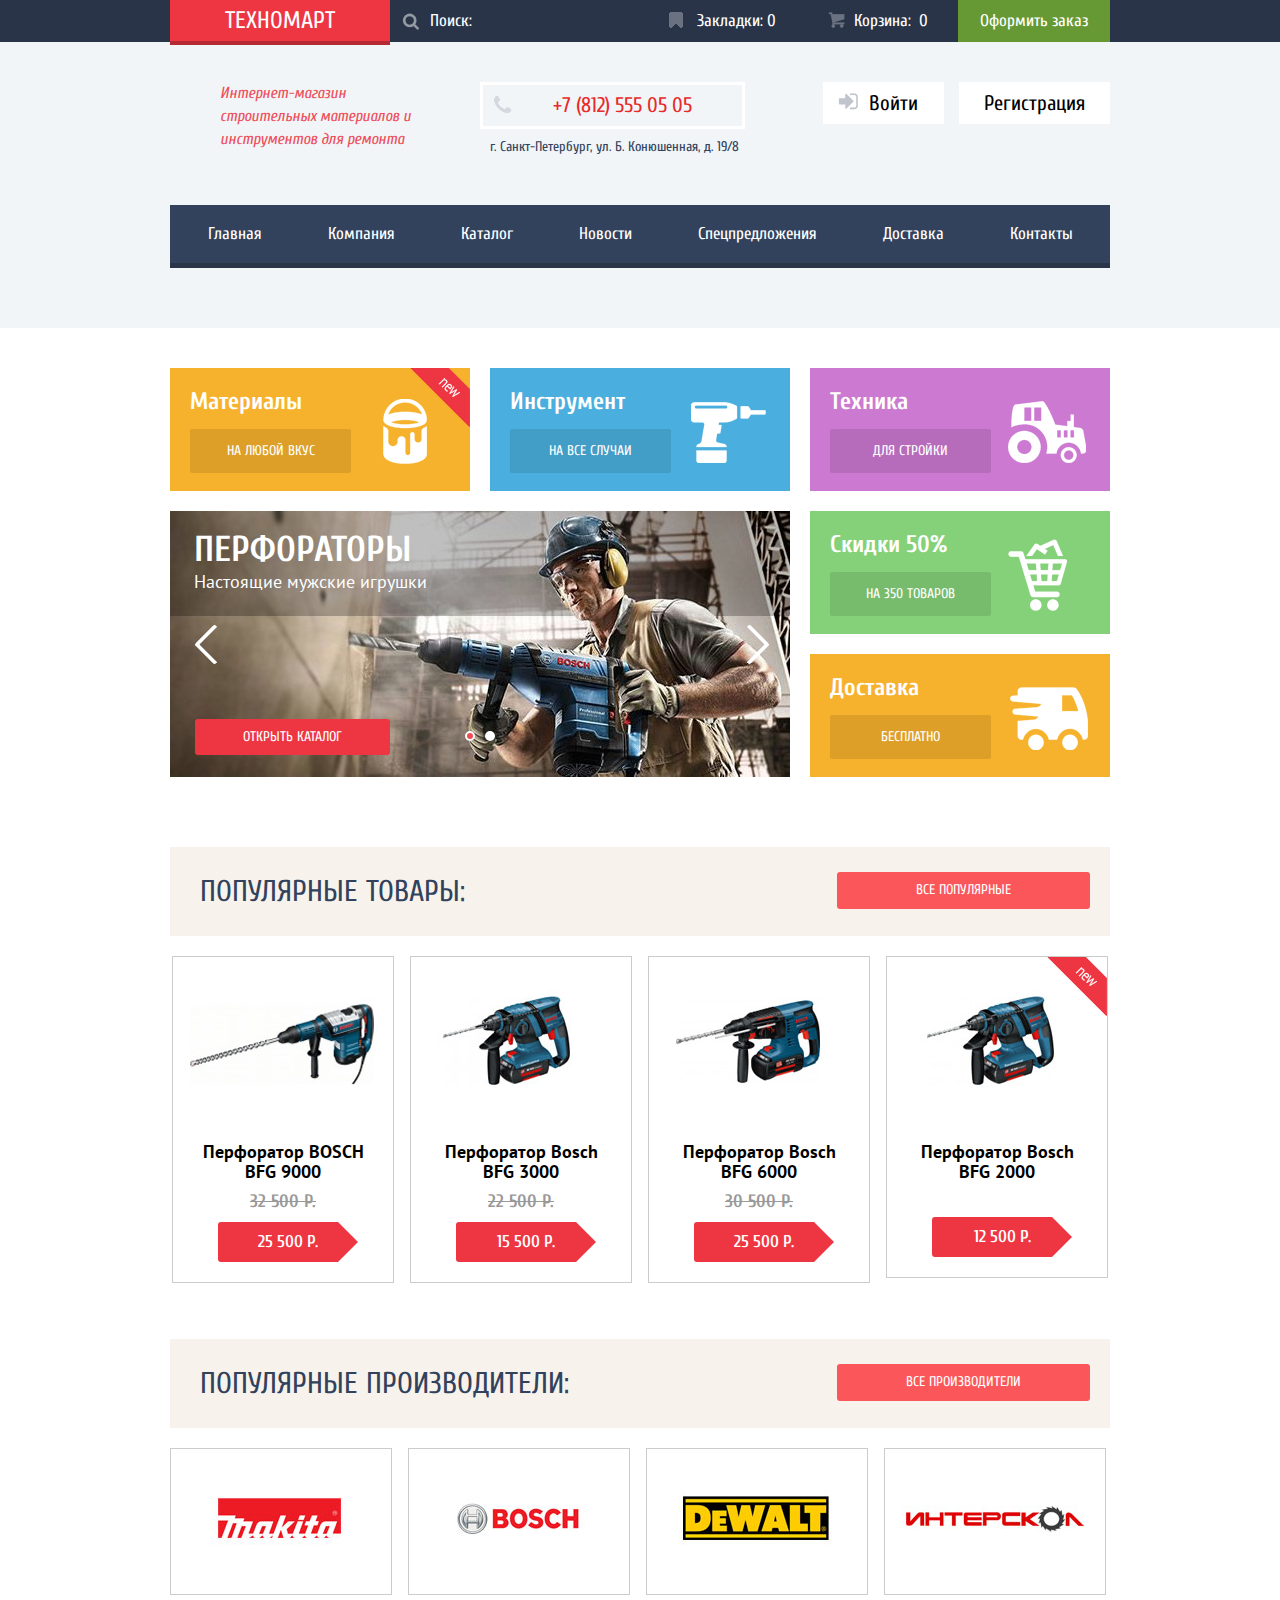
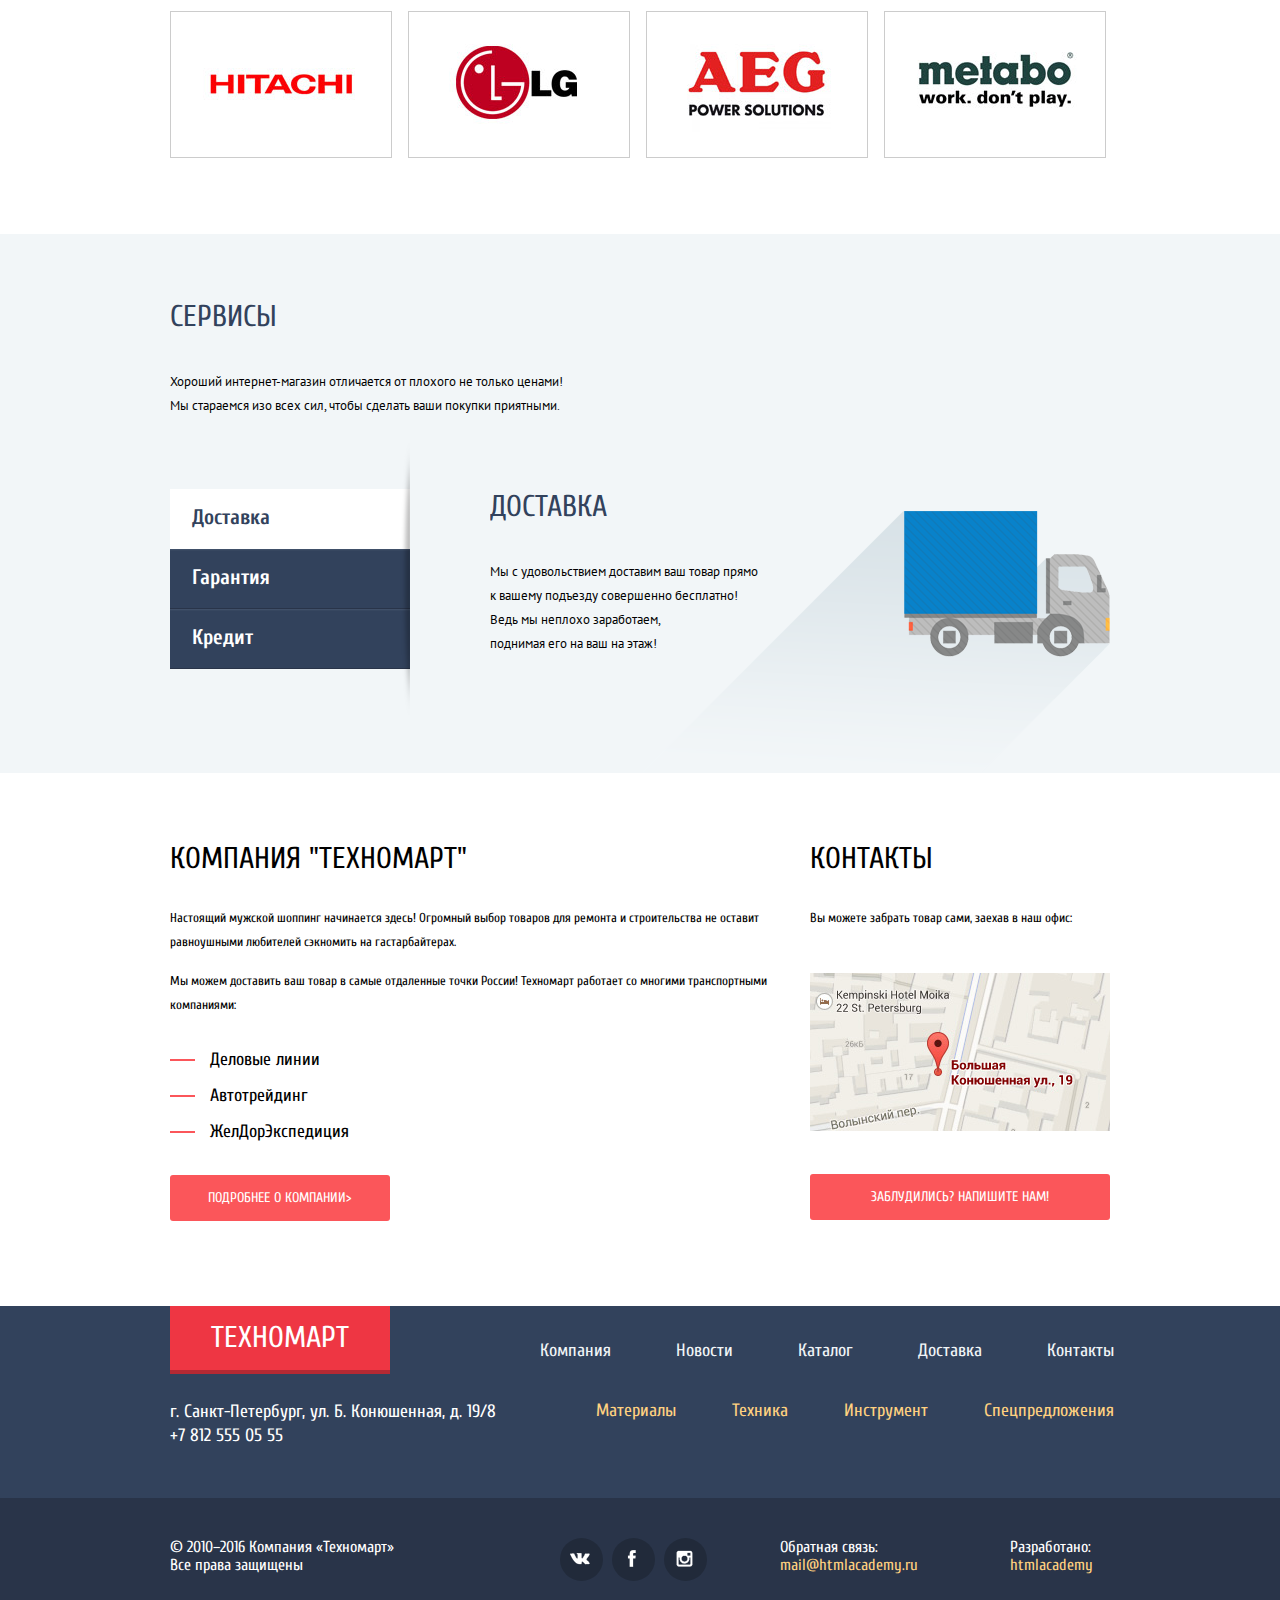
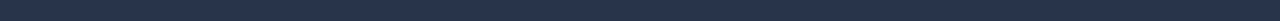
==== commit f776df88: "Final" ====
--- a/index.html
+++ b/index.html
@@ -180,7 +180,7 @@
 
       <section class="manufacturers">
         <div class="section-header  section-header-manufacturers  clearfix">
-          <h1>Популярные товары:</h1>
+          <h1>Популярные производители:</h1>
           <a class="btn  btn-manufacturers" href="#">Все производители</a> 
         </div>
         <div class="manufacturers">
--- a/css/style.css
+++ b/css/style.css
@@ -16,7 +16,7 @@
 
 .header {
   font-size: 17px;
-  font-family: 'Cuprum';
+  font-family: 'Cuprum', 'Arial', sans-serif;
 }
 
 .container {
@@ -464,7 +464,7 @@
 .promo-block {
   font-size: 0;
   margin: 40px 0 50px;
-  font-family: 'Cuprum';
+  font-family: 'Cuprum', 'Arial', sans-serif;
   position: relative;
 }
 
@@ -500,25 +500,25 @@
 }
 
 .materials {
-  background: #F6B22D url("../img/promo-item01.png") no-repeat 0 0;
+  background: #F6B22D url('../img/promo-item01.png') no-repeat 0 0;
   position: relative;
 }
 
 .instruments {
-  background: #4AAFDE url("../img/promo-item02.png") no-repeat 0 0;
+  background: #4AAFDE url('../img/promo-item02.png') no-repeat 0 0;
 }
 
 .machines {
-  background: #CC79D1 url("../img/promo-item03.png") no-repeat 0 0;
+  background: #CC79D1 url('../img/promo-item03.png') no-repeat 0 0;
 }
 
 .discount {
-  background: #85D179 url("../img/promo-item04.png") no-repeat 0 0;
+  background: #85D179 url('../img/promo-item04.png') no-repeat 0 0;
   float: right;
 }
 
 .delivery {
-  background: #F6B22D url("../img/promo-item05.png") no-repeat 0 0;
+  background: #F6B22D url('../img/promo-item05.png') no-repeat 0 0;
   float: right;
 }
 
@@ -551,7 +551,7 @@
   right: 0;
   width: 60px;
   height: 60px;
-  background: url("../img/flag_new.png") no-repeat 0 0;
+  background: url('../img/flag_new.png') no-repeat 0 0;
 }
 
 .slider-wrapper {
@@ -624,13 +624,13 @@
 .features-slider-item:first-child {
   display: none;
 
-  background: #9a8a73 url("../img/features-slider-item-perforator.jpg") no-repeat;
+  background: #9a8a73 url('../img/features-slider-item-perforator.jpg') no-repeat;
 }
 
 .features-slider-item:last-child {
   display: none;
 
-  background: #a27a6f url("../img/features-slider-item-drill.jpg") no-repeat;
+  background: #a27a6f url('../img/features-slider-item-drill.jpg') no-repeat;
 }
 
 .features-slider h2 {
@@ -713,7 +713,7 @@
   border-right: 4px solid #ffffff;
   border-radius: 3px;
 
-  content: "";
+  content: '';
   z-index: 1000;
 }
 
@@ -792,7 +792,7 @@
 
 .btn {
   display: block;
-  font-family: 'Cuprum';
+  font-family: 'Cuprum', 'Arial', sans-serif;
   font-size: 14px;
   color: white;
   text-transform: uppercase;
@@ -843,7 +843,7 @@
   float: left;
   color: #32425c;
   text-transform: uppercase;
-  font-family: 'Cuprum';
+  font-family: 'Cuprum', 'Arial', sans-serif;
   font-size: 30px;
   font-weight: 400;
   margin: 0 0 0 30px;
@@ -864,7 +864,7 @@
 
 .catalog {
   margin-bottom: 40px;
-  font-family: 'Open Sans';
+  font-family: 'Open Sans', 'Arial', sans-serif;
   text-align: center;
 }
 
@@ -901,7 +901,7 @@
   display: block;
   color: black;
   text-decoration: none;
-  font-family: 'Cuprum', 'Arial', sans-serif;
+  font-family: 'Pt Sans', 'Arial', sans-serif;
   font-size: 18px;
   line-height: 1.111;
   white-space: normal;
@@ -928,21 +928,19 @@
   border-radius: 3px;
   text-decoration: none;
   font-weight: 600;
-  line-height: 1.126;
   font-family: 'Cuprum', 'Arial', sans-serif;
   font-size: 17px;
-  line-height: 1.111;
   white-space: normal;
 }
 
 .price:after {
-  content: "";
+  content: '';
   position: absolute;
   top: 0px;
   right: -20px;
   width: 0;
   height: 0;
-  border: 19px solid white;
+  border: 20px solid white;
   border-left-color: #EE3643;
  
 }
@@ -966,7 +964,7 @@
   padding: 7px 0;
   border: 3px solid #63a63e;
   border-bottom-color: #367315;
-  background: #63a63e url("../img/icon-basket-before.png") no-repeat 10px 5px;
+  background: #63a63e url('../img/icon-basket-before.png') no-repeat 10px 5px;
   color: white;
   font-size: 14px;
   font-weight: normal;
@@ -980,7 +978,7 @@
 }
 
 .buy {
-  background: #63a63e url("../img/icon-basket.png") no-repeat 10px 5px;
+  background: #63a63e url('../img/icon-basket.png') no-repeat 10px 5px;
 }
 
 
@@ -1019,7 +1017,7 @@
 }
 
 .catalog-item .actions .buy:hover {
-  background: #5fbb2d url("../img/icon-basket.png") no-repeat 10px 5px;
+  background: #5fbb2d url('../img/icon-basket.png') no-repeat 10px 5px;
   opacity: 1;
 }
 
@@ -1059,7 +1057,7 @@
   right: 0;
   width: 60px;
   height: 60px;
-  background: url("../img/flag_new.png") no-repeat 0 0;
+  background: url('../img/flag_new.png') no-repeat 0 0;
 }
 
 .manufacturers {
@@ -1100,7 +1098,7 @@
   width: 200px;
   background: #32425C;
   color: #ffffff;
-  font-family: 'Cuprum';
+  font-family: 'Cuprum''Arial', 'Arial', sans-serif;
   font-size: 21px;
   font-weight: 700;
   line-height: 21px;
@@ -1145,7 +1143,7 @@
 .section h1 {
   color: #32425c;
   text-transform: uppercase;
-  font-family: 'Cuprum';
+  font-family: 'Cuprum', 'Arial', sans-serif;
   font-size: 30px;
   font-weight: 400;
   padding-bottom: 35px;
@@ -1186,8 +1184,8 @@
   width: 10px;
   height: 272px;
   margin-top: -136px;
-  background: url("../img/services-tabs-shadow.png") no-repeat;
-  content: "";
+  background: url('../img/services-tabs-shadow.png') no-repeat;
+  content: '';
 }
 
 .services-tabs-controls label {
@@ -1249,7 +1247,7 @@
 
 .services-tabs-item::after {
   position: absolute;
-  content: "";
+  content: '';
 }
 
 .services-tabs-item:nth-child(1)::after {
@@ -1257,7 +1255,7 @@
   right: 0;
   width: 468px;
   height: 261px;
-  background: url("../img/services-tabs-delivery.png");
+  background: url('../img/services-tabs-delivery.png');
 }
 
 .services-tabs-item:nth-child(2)::after {
@@ -1265,7 +1263,7 @@
   right: 0px;
   width: 389px;
   height: 283px;
-  background: url("../img/services-tabs-guarantee.png");
+  background: url('../img/services-tabs-guarantee.png');
 }
 
 .services-tabs-item:nth-child(3)::after {
@@ -1275,7 +1273,7 @@
   width: 465px;
   height: 285px;
 
-  background: url("../img/services-tabs-credit.png");
+  background: url('../img/services-tabs-credit.png');
 }
 
 .services-tabs-item {
@@ -1328,11 +1326,12 @@
 
 .about-header,
 .contacts-header {
-  margin: 0 0 35px 0;
-  font-family: 'Cuprum';
-  font-size: 30px;
-  font-weight: 400;
-  line-height: 0.8;
+margin: 0 0 35px 0;
+font-family: 'Cuprum', 'Arial', sans-serif;
+font-size: 30px;
+font-weight: 400;
+line-height: 0.8;
+text-transform: uppercase;
 }
 
 .about p {
@@ -1368,7 +1367,7 @@
   font-size: 18px;
   line-height: 2;
   text-decoration: none;
-  font-family: 'Cuprum';
+  font-family: 'Cuprum', 'Arial', sans-serif;
 }
 
 .btn-about {
@@ -1383,12 +1382,13 @@
 }
 
 .map img {
-  margin: 14px 0;
+  margin-top: 30px;
+  margin-bottom: 35px;
 }
 
 .btn-email {
   width: 300px;
-  margin: 14px 0 0;
+
 }
 
 .address {
@@ -1406,7 +1406,7 @@
 
 .footer-upper {
   background: #32425C;
-  font-family: 'Cuprum';
+  font-family: 'Cuprum', 'Arial', sans-serif;
   font-size: 18px;
   line-height: 1.333;
   padding-bottom: 50px;
@@ -1514,7 +1514,7 @@
 .footer-lower {
   background: #293449;
   color: #FFFFFF;
-  font-family: 'Cuprum';
+  font-family: 'Cuprum', 'Arial', sans-serif;
   font-size: 16px;
   line-height: 1.125;
 }
@@ -1625,7 +1625,7 @@
   padding: 0;
   margin: 20px 20px 20px 30px;
   position: relative;
-font-family: 'PT Sans',Arial,sans-serif;
+font-family: 'PT Sans', 'Arial', sans-serif;
 }
 
 .breadcrumbs p {
@@ -1685,7 +1685,7 @@
 
 .calalog-header {
   background: #f2f6f8;
-  font-family: 'Cuprum';
+  font-family: 'Cuprum', 'Arial', sans-serif;
   color: #32425c;
   font-size: 30px;
   font-weight: 400;
@@ -1698,11 +1698,11 @@
   float: left;
   width: 220px;
   position: relative;
-  font-family: 'PT Sans',Arial,sans-serif;
+  font-family: 'PT Sans', Arial, sans-serif;
  }
 
 .side-topbar {
-  font-family: 'OpenSans', sans-serif;
+  font-family: 'OpenSans', 'Arial', sans-serif;
   font-size: 12px;
   font-weight: 500;
   line-height: 18px;
@@ -1713,7 +1713,7 @@
 }
 
 .side-left h3 {
-  font-family: 'OpenSans', sans-serif;
+  font-family: 'OpenSans', 'Arial', sans-serif;
   font-size: 16px;
   font-weight: 600;
   line-height: 1.877;
@@ -1726,7 +1726,7 @@
 .price-range {
   position: relative;
   font-size: 16px;
-  font-family: 'Roboto', sans-serif;
+  font-family: 'Roboto', 'Arial', sans-serif;
   font-weight: 300;
   font-style: normal;
   width: 220px;
@@ -1738,7 +1738,7 @@
   width: 20px;
   height: 15px;
   background: url('../img/technomart-sprites.png') no-repeat -150px -84px;
-  content: "";
+  content: '';
   left: 180px;
   position: absolute;
   top: 5px;
@@ -1800,7 +1800,7 @@
   border: none;
   background: #f7f3ec;
   font-size: 16px;
-  font-family: 'Roboto', sans-serif;
+  font-family: 'Roboto', 'Arial', sans-serif;
   font-weight: 300;
   font-style: normal;
   text-align: center;
@@ -1826,7 +1826,7 @@
   width: 220px;
   height: 1px;
   background: #e5e5e5;
-  content: "";
+  content: '';
   left: 0;
   position: absolute;
   top: -17px;
@@ -1842,7 +1842,7 @@
   width: 220px;
   height: 1px;
   background: #e5e5e5;
-  content: "";
+  content: '';
   left: 0;
   position: absolute;
   top: -17px;
@@ -1930,23 +1930,34 @@
 
 .side-left .view {
   margin-top: 60px;
-  padding: 9px 10px;
+  padding: 9px 0px;
   width: 120px;
   font-size: 14px;
   line-height: 1.385;
   text-transform: uppercase;
   font-family: 'PT Sans', 'Arial', sans-serif;
   background: transparent;
-  border: 1px solid #e5e5e5;
   outline: none;
   cursor: pointer;
 }
 
-.side-left .view:hover {
+button {
+font-size: 13px;
+font-family: 'PT Sans', 'Arial' , sans-serif;
+text-transform: uppercase;
+padding: 9px 38px;
+line-height: 1.385;
+background: 0 0;
+border: 1px solid #e5e5e5;
+outline: 0;
+cursor: pointer;
+}
+
+.side-left button:hover {
   border-color: #bdc6ca;
 }
 
-.side-left .view:active {
+.side-left button:active {
   border-color: #ee3643;
 }
 
@@ -2125,7 +2136,7 @@
 }
 
 .about-product h2 {
-  font-family: 'Cuprum';
+  font-family: 'Cuprum', 'Arial', sans-serif;
   color: #000000;
   font-size: 30px;
   font-weight: 400;
@@ -2133,7 +2144,7 @@
 }
 
 .about-product p {
-  font-family: 'OpenSans', sans-serif;
+  font-family: 'OpenSans', 'Arial', sans-serif;
   color: #000000;
   line-height: 24px;
   margin: 0;
@@ -2162,17 +2173,17 @@
   font-size: 17px;
 }
 
-.login-form input[type="text"],
-.login-form input[type="password"],
-.login-form input[type="submit"] {
+.login-form input[type='text'],
+.login-form input[type='password'],
+.login-form input[type='submit'] {
   display: block;
   font-weight: bold;
   font-size: 14px;
   text-transform: uppercase;
 }
 
-.login-form input[type="text"],
-.login-form input[type="password"] {
+.login-form input[type='text'],
+.login-form input[type='password'] {
   width: 241px;
   margin-bottom: 10px;
   padding: 12px 15px;
@@ -2182,7 +2193,7 @@
   background-color: #f9f6f3;
 }
 
-.login-form input[type="password"] {
+.login-form input[type='password'] {
   margin-bottom: 15px;
 }
 
@@ -2191,15 +2202,15 @@
   color: #000;
 }
 
-.login-form input[type="checkbox"] {
+.login-form input[type='checkbox'] {
   vertical-align: middle;
   margin-right: 5px;
 }
 
-.login-form input[type="submit"] {
+.login-form input[type='submit'] {
   width: 300px;
   margin-top: 15px;
-  font-family: 'Cuprum';
+  font-family: 'Cuprum', 'Arial', sans-serif;
   color: white;
   text-transform: uppercase;
   text-align: center;
@@ -2210,17 +2221,17 @@
   border: none;
 }
 
-.login-form input[type="submit"]:hover {
+.login-form input[type='submit']:hover {
   background: #ca2c37;
 }
 
-.login-form input[type="submit"]:active {
+.login-form input[type='submit']:active {
   background: #ba2732;
   color: #cf6870;
   border: none;
 }
 
-.login-form input[type="submit"]:focus {
+.login-form input[type='submit']:focus {
   border: none;
 }
 
@@ -2281,7 +2292,7 @@
   width: 940px;
   height: 446px;
 
-  background: #e9e5dc url("../img/map-modal.jpg") no-repeat;
+  background: #e9e5dc url('../img/map-modal.jpg') no-repeat;
   border: none;
   box-shadow: 0 0 15px 1px rgba(35, 31, 32, 0.5);
 }
@@ -2316,7 +2327,7 @@
   background-color: #ee3643;
   border-radius: 1px;
 
-  content: "";
+  content: '';
 }
 
 .modal-content-close::before {
@@ -2445,9 +2456,9 @@
   width: 66px;
   height: 66px;
 
-  background: url("../img/checkmark.png");
-
-  content: "";
+  background: url('../img/checkmark.png');
+
+  content: '';
 }
 
 .modal-content-order .btn-order,
